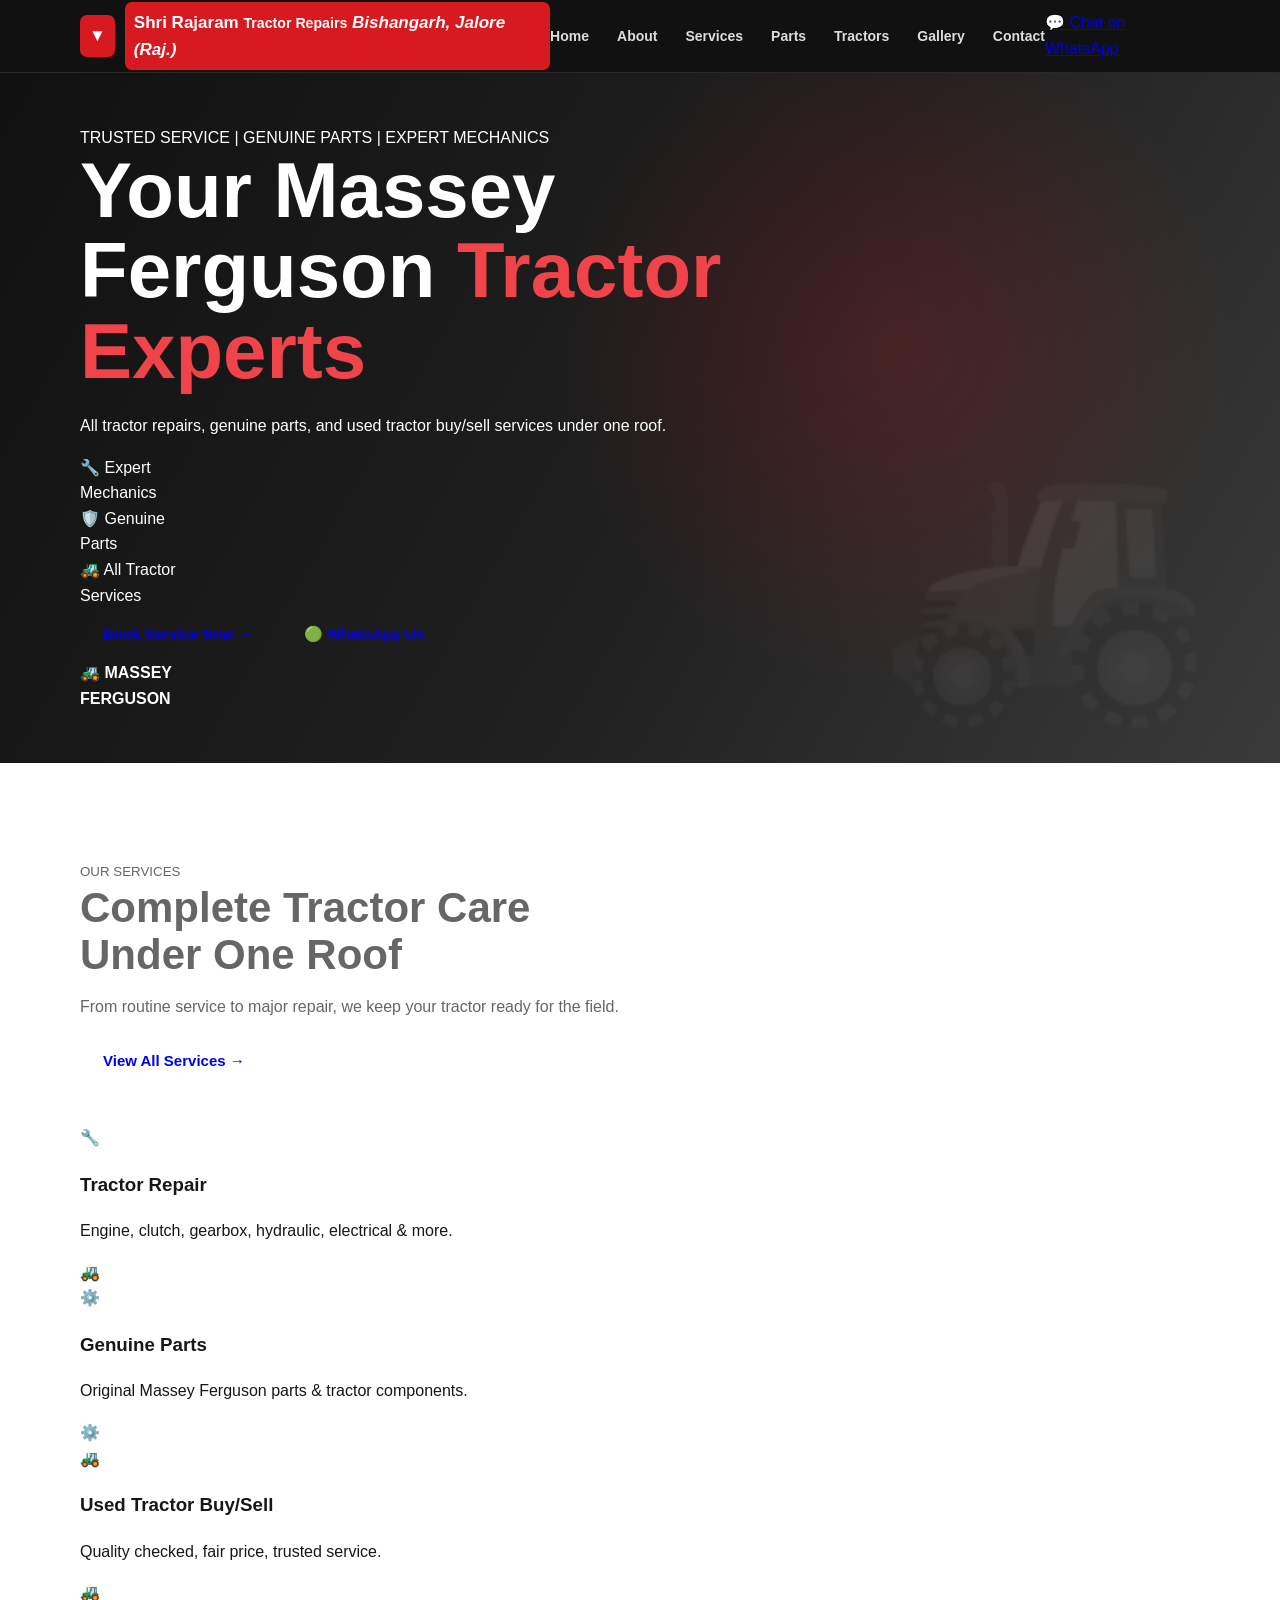
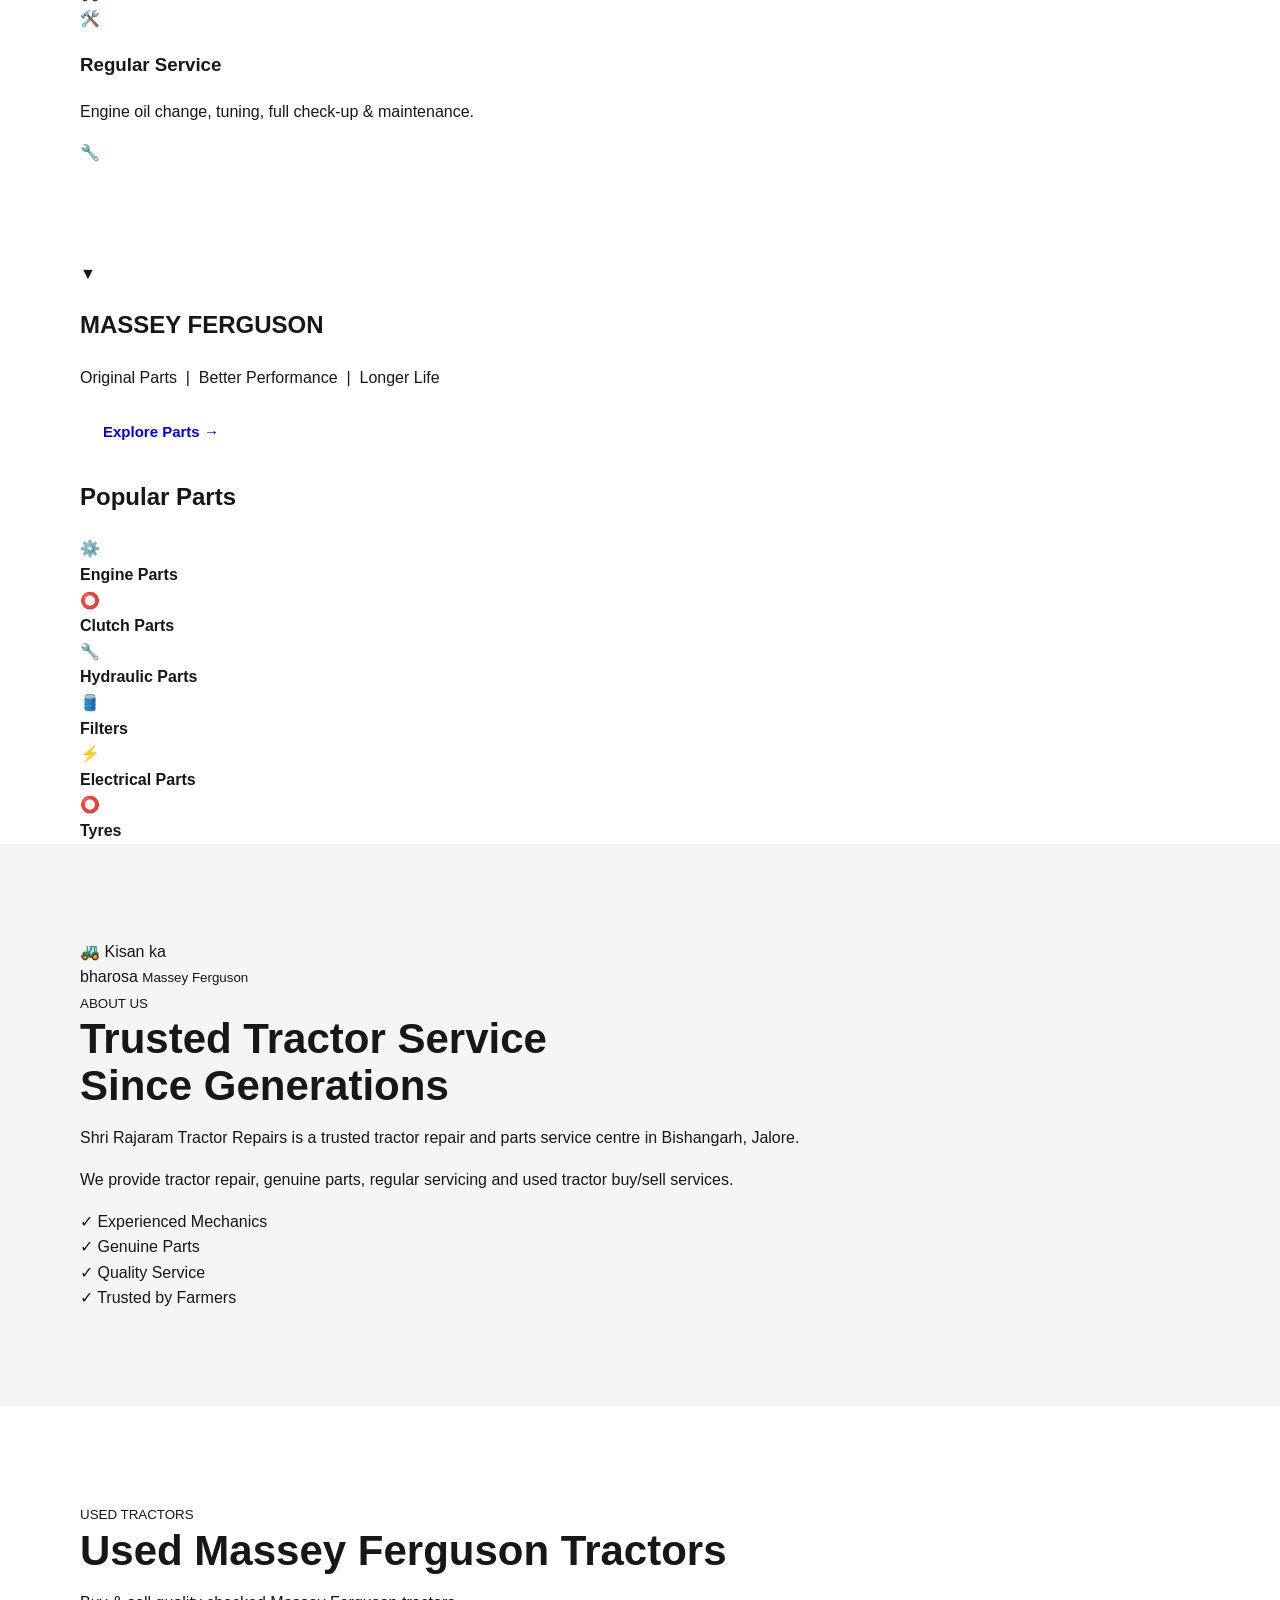
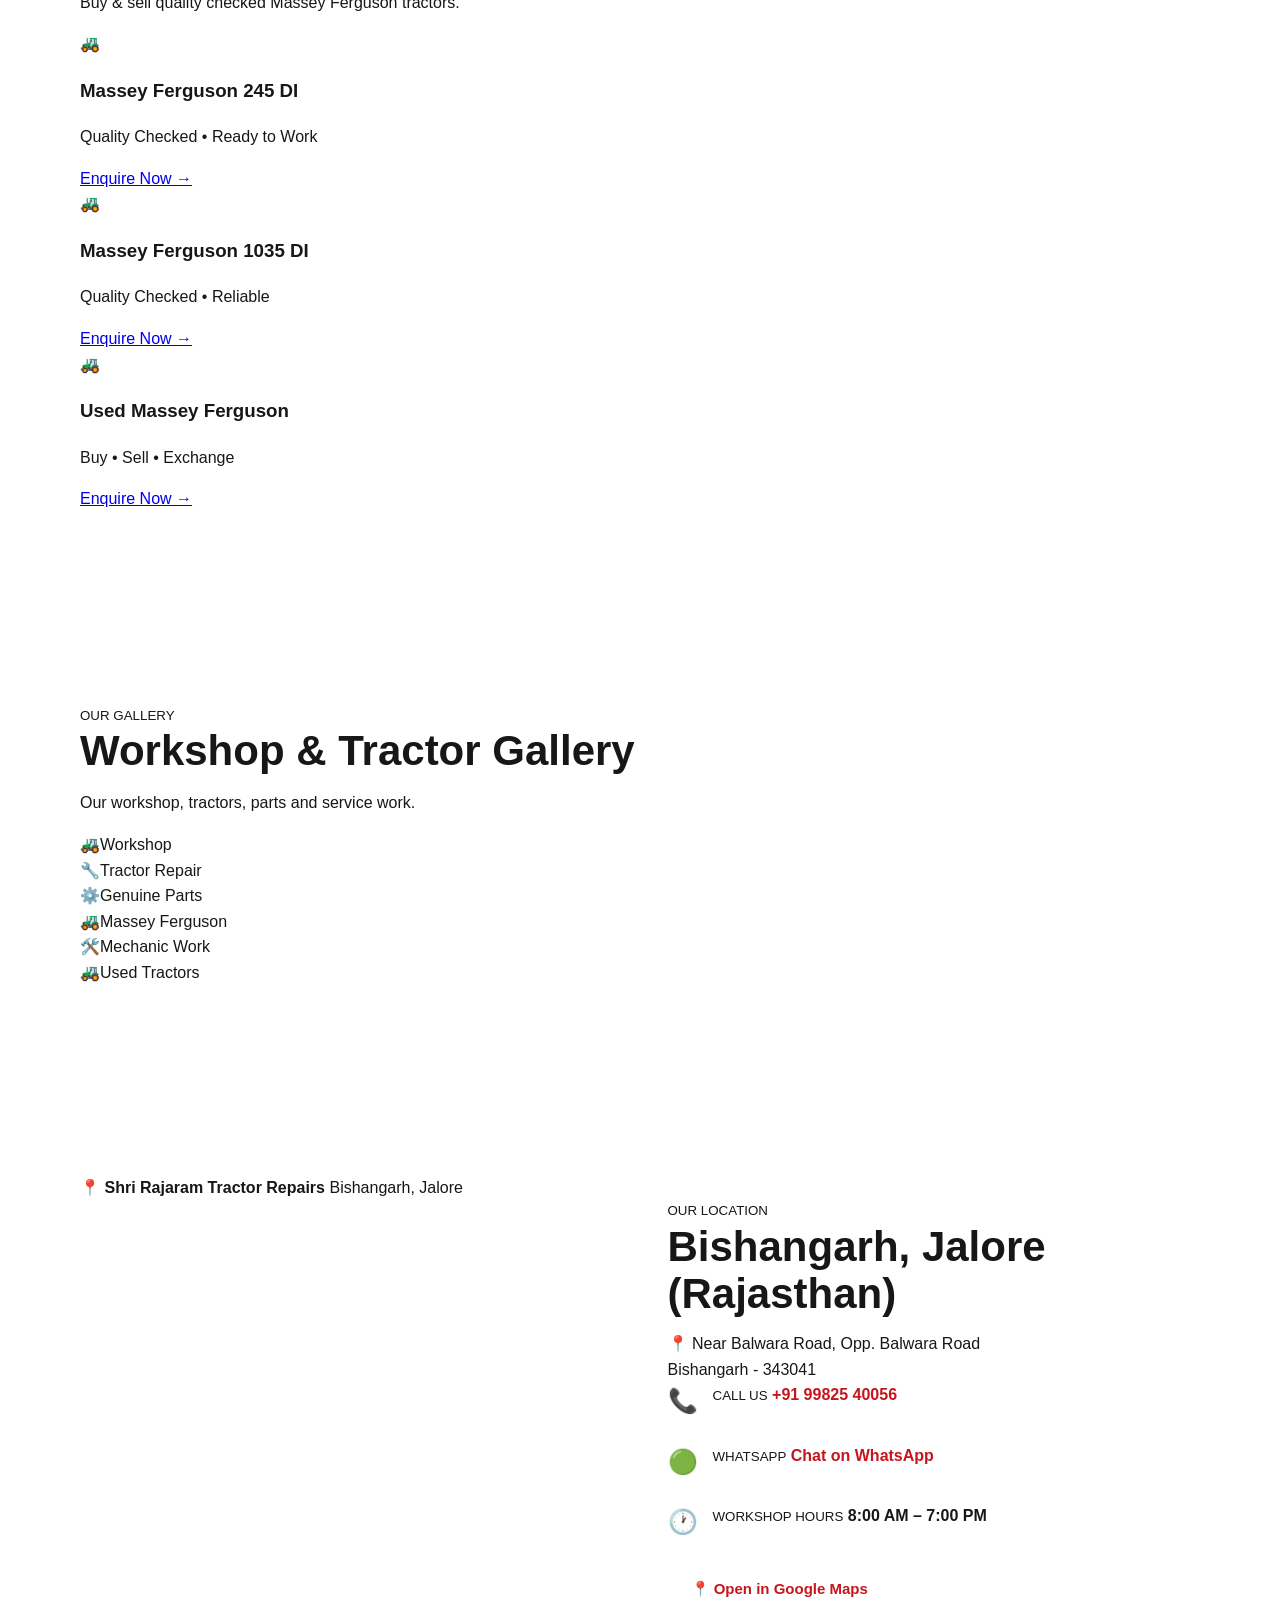
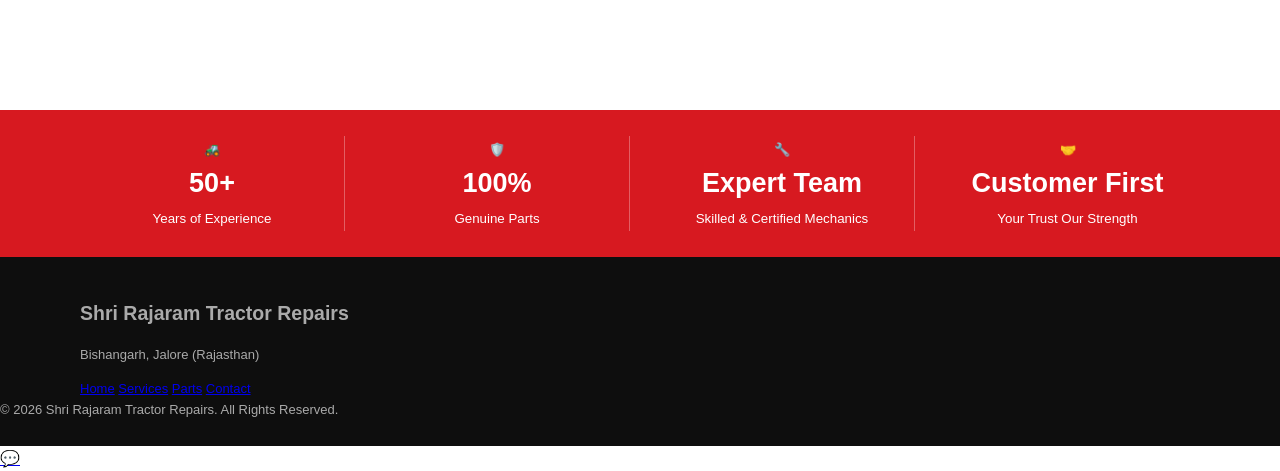
==== index.html @ 32cc846b "Enhance meta description and header structure Updated the website's meta description and improved he" ====
<!DOCTYPE html>
<html lang="en">
<head>
  <meta charset="UTF-8">
  <meta name="viewport" content="width=device-width, initial-scale=1.0">

  <meta name="description" content="Shri Rajaram Tractor Repairs - Bishangarh, Jalore. Massey Ferguson tractor repair, genuine parts and used tractor services.">

  <title>Shri Rajaram Tractor Repairs | Bishangarh, Jalore</title>

  <link rel="stylesheet" href="style.css">
</head>

<body>

  <!-- HEADER -->
  <header class="header">
    <div class="container nav">

      <a href="#home" class="logo">
        <span class="logo-mark">▼</span>
        <span>
          <strong>Shri Rajaram</strong>
          <small>Tractor Repairs</small>
          <em>Bishangarh, Jalore (Raj.)</em>
        </span>
      </a>

      <button class="menu" aria-label="Open menu">☰</button>

      <nav id="navLinks">
        <a href="#home" class="active">Home</a>
        <a href="#about">About</a>
        <a href="#services">Services</a>
        <a href="#parts">Parts</a>
        <a href="#tractors">Tractors</a>
        <a href="#gallery">Gallery</a>
        <a href="#contact">Contact</a>
      </nav>

      <a class="whatsapp-top"
         href="https://wa.me/919982540056"
         target="_blank">
        💬 Chat on WhatsApp
      </a>

    </div>
  </header>


  <!-- HERO -->
  <section id="home" class="hero">

    <div class="hero-overlay"></div>

    <div class="container hero-content">

      <div class="hero-text">

        <div class="hero-label">
          TRUSTED SERVICE <span>|</span>
          GENUINE PARTS <span>|</span>
          EXPERT MECHANICS
        </div>

        <h1>
          Your Massey Ferguson
          <span>Tractor Experts</span>
        </h1>

        <p>
          All tractor repairs, genuine parts, and used tractor
          buy/sell services under one roof.
        </p>

        <div class="hero-features">
          <div>🔧 <span>Expert<br>Mechanics</span></div>
          <div>🛡️ <span>Genuine<br>Parts</span></div>
          <div>🚜 <span>All Tractor<br>Services</span></div>
        </div>

        <div class="hero-buttons">
          <a href="#contact" class="btn red">
            Book Service Now →
          </a>

          <a href="https://wa.me/919982540056"
             target="_blank"
             class="btn whatsapp">
            🟢 WhatsApp Us
          </a>
        </div>

      </div>

      <div class="hero-tractor">
        <div class="tractor-placeholder">
          🚜
          <strong>MASSEY<br>FERGUSON</strong>
        </div>
      </div>

    </div>
  </section>


  <!-- SERVICES -->
  <section id="services" class="services section">

    <div class="container services-grid">

      <div class="section-intro">

        <div class="red-line"></div>

        <small>OUR SERVICES</small>

        <h2>
          Complete Tractor Care
          <br>
          Under One Roof
        </h2>

        <p>
          From routine service to major repair, we keep your
          tractor ready for the field.
        </p>

        <a href="#contact" class="btn red">
          View All Services →
        </a>

      </div>


      <div class="service-cards">

        <div class="service-card">
          <div class="card-icon">🔧</div>
          <h3>Tractor Repair</h3>
          <p>Engine, clutch, gearbox, hydraulic, electrical & more.</p>
          <div class="card-image">🚜</div>
        </div>

        <div class="service-card">
          <div class="card-icon">⚙️</div>
          <h3>Genuine Parts</h3>
          <p>Original Massey Ferguson parts & tractor components.</p>
          <div class="card-image">⚙️</div>
        </div>

        <div class="service-card">
          <div class="card-icon">🚜</div>
          <h3>Used Tractor Buy/Sell</h3>
          <p>Quality checked, fair price, trusted service.</p>
          <div class="card-image">🚜</div>
        </div>

        <div class="service-card">
          <div class="card-icon">🛠️</div>
          <h3>Regular Service</h3>
          <p>Engine oil change, tuning, full check-up & maintenance.</p>
          <div class="card-image">🔧</div>
        </div>

      </div>

    </div>
  </section>


  <!-- PARTS -->
  <section id="parts" class="parts-section">

    <div class="container parts-grid">

      <div class="parts-brand">

        <div class="mf-logo">▼</div>

        <h2>MASSEY FERGUSON</h2>

        <p>
          Original Parts &nbsp;|&nbsp;
          Better Performance &nbsp;|&nbsp;
          Longer Life
        </p>

        <a href="#contact" class="btn red">
          Explore Parts →
        </a>

      </div>


      <div class="parts-list">

        <h2>Popular Parts</h2>

        <div class="red-line"></div>

        <div class="parts-cards">

          <div class="part">
            <div class="part-icon">⚙️</div>
            <strong>Engine Parts</strong>
          </div>

          <div class="part">
            <div class="part-icon">⭕</div>
            <strong>Clutch Parts</strong>
          </div>

          <div class="part">
            <div class="part-icon">🔧</div>
            <strong>Hydraulic Parts</strong>
          </div>

          <div class="part">
            <div class="part-icon">🛢️</div>
            <strong>Filters</strong>
          </div>

          <div class="part">
            <div class="part-icon">⚡</div>
            <strong>Electrical Parts</strong>
          </div>

          <div class="part">
            <div class="part-icon">⭕</div>
            <strong>Tyres</strong>
          </div>

        </div>

      </div>

    </div>
  </section>


  <!-- ABOUT -->
  <section id="about" class="about section">

    <div class="container about-grid">

      <div class="about-image">
        <div class="field-graphic">
          🚜
          <span>Kisan ka<br>bharosa</span>
          <small>Massey Ferguson</small>
        </div>
      </div>

      <div class="about-content">

        <div class="red-line"></div>

        <small>ABOUT US</small>

        <h2>
          Trusted Tractor Service
          <br>
          Since Generations
        </h2>

        <p>
          Shri Rajaram Tractor Repairs is a trusted tractor repair
          and parts service centre in Bishangarh, Jalore.
        </p>

        <p>
          We provide tractor repair, genuine parts, regular servicing
          and used tractor buy/sell services.
        </p>

        <div class="about-points">
          <div>✓ Experienced Mechanics</div>
          <div>✓ Genuine Parts</div>
          <div>✓ Quality Service</div>
          <div>✓ Trusted by Farmers</div>
        </div>

      </div>

    </div>
  </section>


  <!-- USED TRACTORS -->
  <section id="tractors" class="tractor-section section">

    <div class="container">

      <div class="section-heading">
        <div class="red-line"></div>
        <small>USED TRACTORS</small>

        <h2>Used Massey Ferguson Tractors</h2>

        <p>
          Buy & sell quality checked Massey Ferguson tractors.
        </p>
      </div>

      <div class="tractor-cards">

        <div class="tractor-card">
          <div class="tractor-img">🚜</div>
          <h3>Massey Ferguson 245 DI</h3>
          <p>Quality Checked • Ready to Work</p>
          <a href="#contact">Enquire Now →</a>
        </div>

        <div class="tractor-card">
          <div class="tractor-img">🚜</div>
          <h3>Massey Ferguson 1035 DI</h3>
          <p>Quality Checked • Reliable</p>
          <a href="#contact">Enquire Now →</a>
        </div>

        <div class="tractor-card">
          <div class="tractor-img">🚜</div>
          <h3>Used Massey Ferguson</h3>
          <p>Buy • Sell • Exchange</p>
          <a href="#contact">Enquire Now →</a>
        </div>

      </div>

    </div>
  </section>


  <!-- GALLERY -->
  <section id="gallery" class="gallery section">

    <div class="container">

      <div class="section-heading">
        <div class="red-line"></div>
        <small>OUR GALLERY</small>

        <h2>Workshop & Tractor Gallery</h2>

        <p>
          Our workshop, tractors, parts and service work.
        </p>
      </div>

      <div class="gallery-grid">

        <div class="gallery-item">🚜<span>Workshop</span></div>
        <div class="gallery-item">🔧<span>Tractor Repair</span></div>
        <div class="gallery-item">⚙️<span>Genuine Parts</span></div>
        <div class="gallery-item">🚜<span>Massey Ferguson</span></div>
        <div class="gallery-item">🛠️<span>Mechanic Work</span></div>
        <div class="gallery-item">🚜<span>Used Tractors</span></div>

      </div>

    </div>
  </section>


  <!-- CONTACT / LOCATION -->
  <section id="contact" class="contact section">

    <div class="container contact-grid">

      <div class="location-map">
        <div class="map-placeholder">
          📍
          <strong>Shri Rajaram Tractor Repairs</strong>
          <span>Bishangarh, Jalore</span>
        </div>
      </div>


      <div class="contact-info">

        <div class="red-line"></div>

        <small>OUR LOCATION</small>

        <h2>Bishangarh, Jalore (Rajasthan)</h2>

        <p>
          📍 Near Balwara Road, Opp. Balwara Road<br>
          Bishangarh - 343041
        </p>

        <div class="contact-box">
          <span>📞</span>
          <div>
            <small>CALL US</small>
            <a href="tel:+919982540056">
              +91 99825 40056
            </a>
          </div>
        </div>

        <div class="contact-box">
          <span>🟢</span>
          <div>
            <small>WHATSAPP</small>
            <a href="https://wa.me/919982540056"
               target="_blank">
              Chat on WhatsApp
            </a>
          </div>
        </div>

        <div class="contact-box">
          <span>🕐</span>
          <div>
            <small>WORKSHOP HOURS</small>
            <strong>8:00 AM – 7:00 PM</strong>
          </div>
        </div>

        <a
          href="https://www.google.com/maps/search/?api=1&query=Shri+Rajaram+Tractor+Repairs+Bishangarh+Jalore"
          target="_blank"
          class="btn red">
          📍 Open in Google Maps
        </a>

      </div>

    </div>
  </section>


  <!-- STATS -->
  <section class="stats">

    <div class="container stats-grid">

      <div class="stat">
        <span>🚜</span>
        <div>
          <strong>50+</strong>
          <small>Years of Experience</small>
        </div>
      </div>

      <div class="stat">
        <span>🛡️</span>
        <div>
          <strong>100%</strong>
          <small>Genuine Parts</small>
        </div>
      </div>

      <div class="stat">
        <span>🔧</span>
        <div>
          <strong>Expert Team</strong>
          <small>Skilled & Certified Mechanics</small>
        </div>
      </div>

      <div class="stat">
        <span>🤝</span>
        <div>
          <strong>Customer First</strong>
          <small>Your Trust Our Strength</small>
        </div>
      </div>

    </div>

  </section>


  <!-- FOOTER -->
  <footer class="footer">

    <div class="container footer-content">

      <div>
        <h2>Shri Rajaram Tractor Repairs</h2>
        <p>
          Bishangarh, Jalore (Rajasthan)
        </p>
      </div>

      <div>
        <a href="#home">Home</a>
        <a href="#services">Services</a>
        <a href="#parts">Parts</a>
        <a href="#contact">Contact</a>
      </div>

    </div>

    <div class="copyright">
      © 2026 Shri Rajaram Tractor Repairs. All Rights Reserved.
    </div>

  </footer>


  <!-- FLOATING WHATSAPP -->
  <a
    href="https://wa.me/919982540056"
    target="_blank"
    class="floating-whatsapp">
    💬
  </a>


  <script src="script.js"></script>

</body>
</html>
---- style.css ----
*{box-sizing:border-box}html{scroll-behavior:smooth}body{margin:0;font-family:Inter,Arial,sans-serif;color:#171717;background:#fff;line-height:1.6}.container{width:min(1120px,92%);margin:auto}.header{position:sticky;top:0;z-index:20;background:#111;color:#fff;border-bottom:1px solid #292929}.nav{height:72px;display:flex;align-items:center;justify-content:space-between}.logo{color:#fff;text-decoration:none;font-weight:800;font-size:17px;display:flex;gap:10px;align-items:center}.logo span{background:#d71920;padding:7px 9px;border-radius:7px}nav{display:flex;gap:28px}nav a{color:#ddd;text-decoration:none;font-weight:600;font-size:14px}nav a:hover{color:#fff}.menu{display:none;background:none;border:0;color:#fff;font-size:28px}.hero{min-height:690px;display:flex;align-items:center;position:relative;background:linear-gradient(120deg,#111 0%,#202020 55%,#3a3a3a 100%);overflow:hidden}.hero:after{content:"🚜";position:absolute;right:5%;bottom:-30px;font-size:270px;opacity:.09;filter:grayscale(1)}.hero-overlay{position:absolute;inset:0;background:radial-gradient(circle at 70% 40%,rgba(215,25,32,.2),transparent 35%)}.hero-content{position:relative;z-index:2;color:#fff}.eyebrow{letter-spacing:2px;font-size:12px;font-weight:800;margin:0 0 12px;color:#ddd}.eyebrow.dark{color:#d71920}.hero h1{font-size:clamp(42px,7vw,78px);line-height:1.03;margin:0 0 22px;max-width:850px}.hero h1 span{color:#f0444a}.lead{font-size:19px;color:#d4d4d4;max-width:650px}.actions{display:flex;gap:12px;margin-top:30px}.btn{display:inline-block;padding:13px 22px;border-radius:8px;text-decoration:none;font-weight:800;border:1px solid transparent;cursor:pointer;font-size:15px}.btn.primary{background:#d71920;color:#fff}.btn.primary:hover{background:#b9141a}.btn.outline{border-color:#777;color:#fff}.stats{background:#d71920;color:#fff}.stats-grid{display:grid;grid-template-columns:repeat(4,1fr);padding:26px 0;gap:20px}.stats-grid div{text-align:center;border-right:1px solid rgba(255,255,255,.3)}.stats-grid div:last-child{border:0}.stats-grid strong{display:block;font-size:27px}.stats-grid span{font-size:13px}.section{padding:95px 0}.section h2,.about h2,.dark-section h2{font-size:42px;line-height:1.12;margin:0 0 14px}.section-intro{max-width:650px;color:#666;margin-bottom:38px}.cards{display:grid;grid-template-columns:repeat(3,1fr);gap:20px}.card{padding:30px;border:1px solid #e8e8e8;border-radius:14px;background:#fff;box-shadow:0 10px 30px rgba(0,0,0,.04)}.icon{font-size:35px}.card h3,.used-card h3{font-size:22px;margin:12px 0 7px}.card p,.used-card p{color:#666;margin:0}.dark-section{padding:95px 0;background:#151515;color:#fff}.split{display:grid;grid-template-columns:1.2fr .8fr;gap:70px;align-items:center}.dark-section p{color:#c7c7c7;max-width:650px}.model-box{background:#222;border:1px solid #3b3b3b;border-radius:16px;padding:32px}.model-box span{font-size:11px;letter-spacing:2px;color:#aaa}.model-box h3{font-size:27px;margin:14px 0 0}.model-box hr{border:0;border-top:1px solid #444;margin:25px 0}.used-grid{display:grid;grid-template-columns:repeat(2,1fr);gap:22px}.used-card{border:1px solid #e7e7e7;border-radius:14px;padding:30px}.used-card span{font-weight:900;color:#d71920}.used-card a{display:inline-block;margin-top:20px;color:#c5161d;font-weight:800;text-decoration:none}.about{padding:95px 0;background:#f5f5f5}.quote{background:#fff;border-left:5px solid #d71920;padding:32px;border-radius:12px;box-shadow:0 12px 35px rgba(0,0,0,.05)}.quote strong{font-size:26px}.contact{background:#fff}.contact-grid{display:grid;grid-template-columns:1fr 1fr;gap:55px}.contact-info>div{display:flex;gap:15px;margin:0 0 22px}.contact-info span{font-size:24px}.contact-info p{margin:0}.contact-info a{color:#c5161d;text-decoration:none;font-weight:700}form{display:grid;gap:13px}input,select,textarea{width:100%;padding:14px;border:1px solid #ddd;border-radius:8px;font:inherit;background:#fff}textarea{resize:vertical}footer{background:#0e0e0e;color:#aaa;padding:25px 0;font-size:13px}.floating{position:fixed;right:20px;bottom:20px;width:55px;height:55px;border-radius:50%;background:#19a857;color:#fff;display:grid;place-items:center;text-decoration:none;font-size:25px;z-index:30;box-shadow:0 8px 25px rgba(0,0,0,.25)}@media(max-width:800px){nav{display:none;position:absolute;top:72px;left:0;right:0;background:#111;padding:15px 5%;flex-direction:column;gap:14px}.menu{display:block}.hero{min-height:610px}.stats-grid{grid-template-columns:repeat(2,1fr)}.stats-grid div:nth-child(2){border-right:0}.cards,.used-grid,.contact-grid,.split{grid-template-columns:1fr}.section,.dark-section,.about{padding:70px 0}.section h2,.about h2,.dark-section h2{font-size:34px}.hero h1{font-size:48px}.split{gap:35px}}
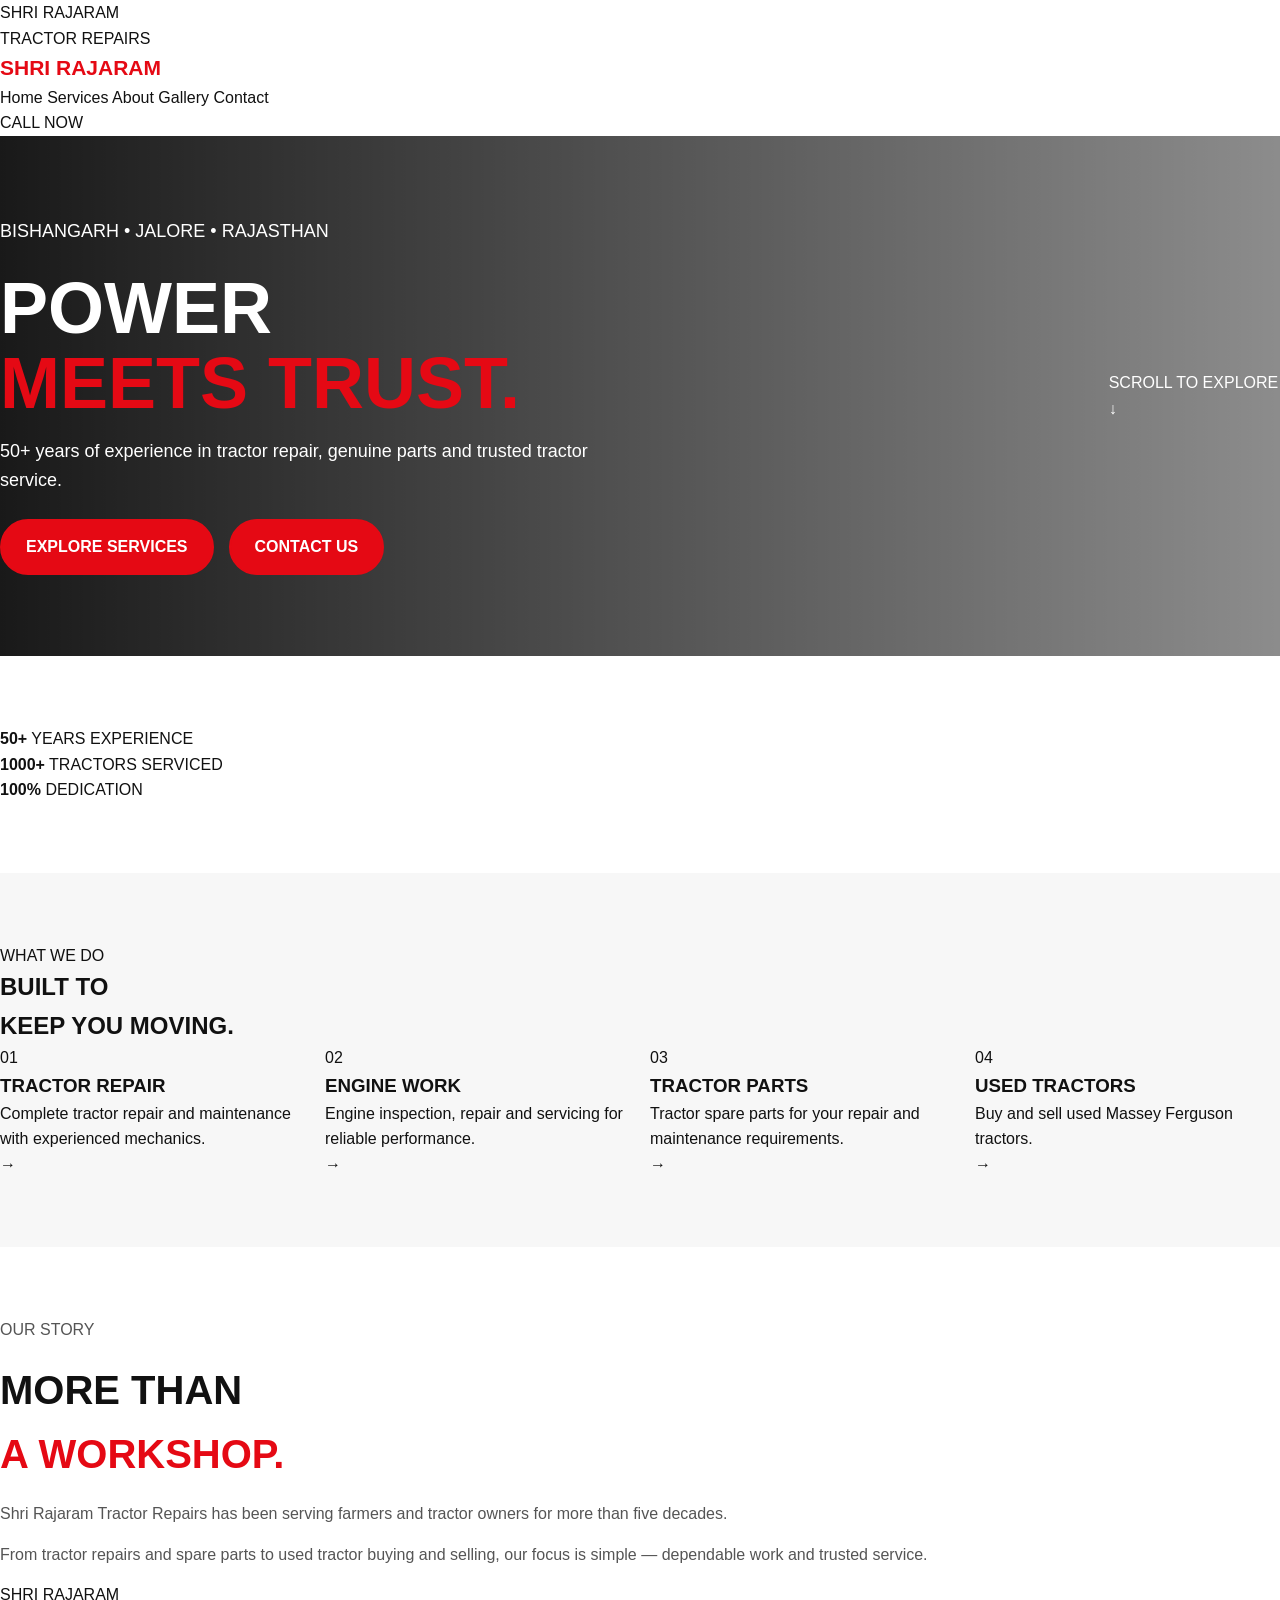
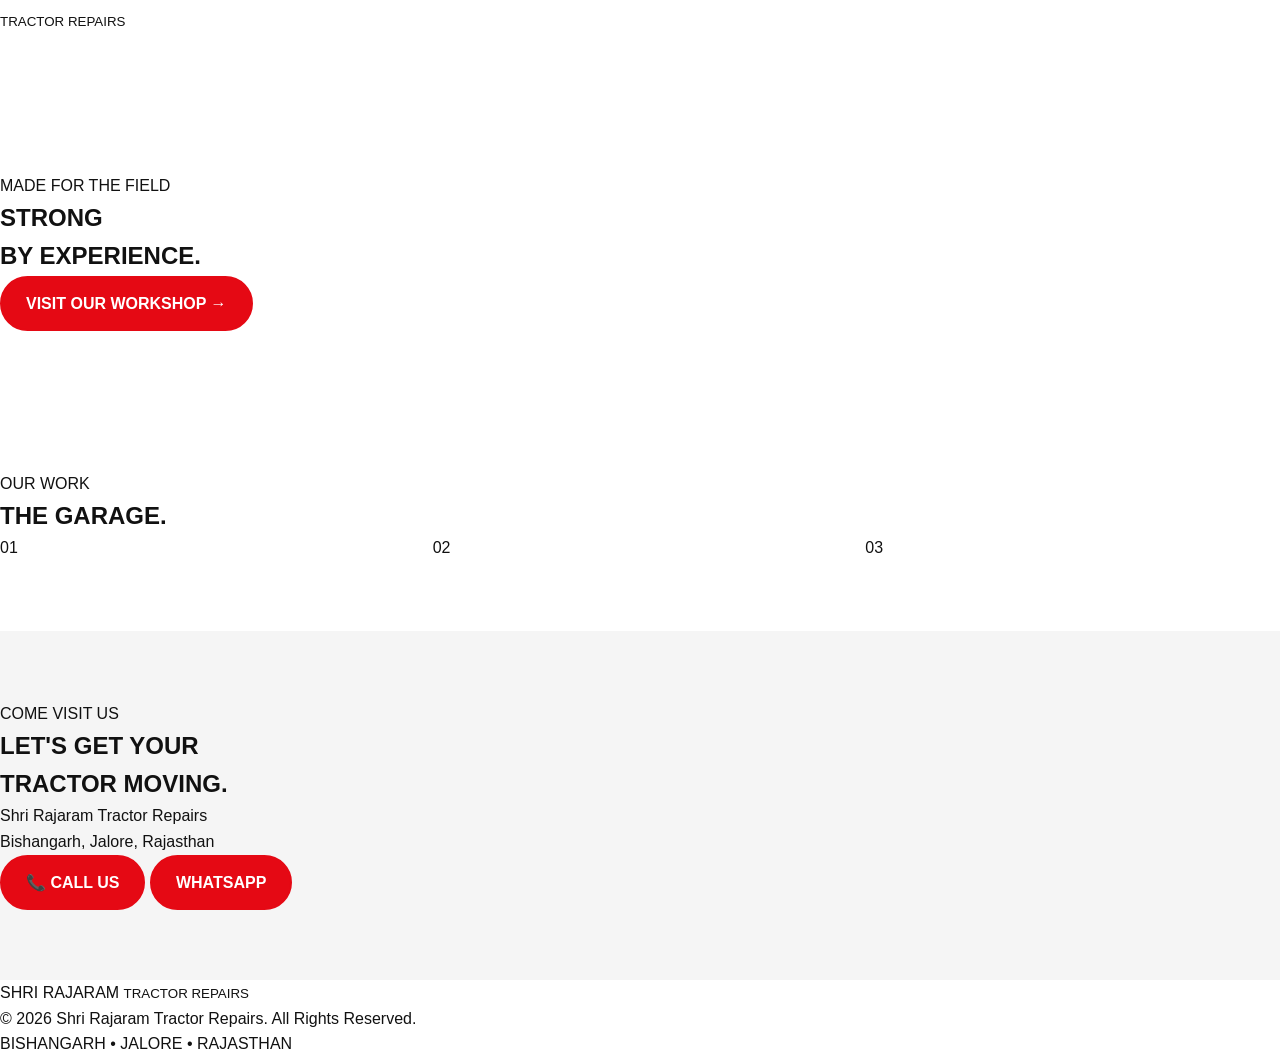
==== commit 5d4cda6e: "Refactor index.html structure and content" ====
--- a/index.html
+++ b/index.html
@@ -1,517 +1,292 @@
 <!DOCTYPE html>
 <html lang="en">
 <head>
-  <meta charset="UTF-8">
-  <meta name="viewport" content="width=device-width, initial-scale=1.0">
-
-  <meta name="description" content="Shri Rajaram Tractor Repairs - Bishangarh, Jalore. Massey Ferguson tractor repair, genuine parts and used tractor services.">
-
-  <title>Shri Rajaram Tractor Repairs | Bishangarh, Jalore</title>
-
-  <link rel="stylesheet" href="style.css">
+    <meta charset="UTF-8">
+    <meta name="viewport" content="width=device-width, initial-scale=1.0">
+
+    <title>Shri Rajaram Tractor Repairs | Bishangarh, Jalore</title>
+
+    <link rel="stylesheet" href="style.css">
 </head>
 
 <body>
 
-  <!-- HEADER -->
-  <header class="header">
-    <div class="container nav">
-
-      <a href="#home" class="logo">
-        <span class="logo-mark">▼</span>
-        <span>
-          <strong>Shri Rajaram</strong>
-          <small>Tractor Repairs</small>
-          <em>Bishangarh, Jalore (Raj.)</em>
-        </span>
-      </a>
-
-      <button class="menu" aria-label="Open menu">☰</button>
-
-      <nav id="navLinks">
-        <a href="#home" class="active">Home</a>
-        <a href="#about">About</a>
-        <a href="#services">Services</a>
-        <a href="#parts">Parts</a>
-        <a href="#tractors">Tractors</a>
-        <a href="#gallery">Gallery</a>
-        <a href="#contact">Contact</a>
-      </nav>
-
-      <a class="whatsapp-top"
-         href="https://wa.me/919982540056"
-         target="_blank">
-        💬 Chat on WhatsApp
-      </a>
-
+    <!-- LOADER -->
+    <div class="loader">
+        <div class="loader-logo">SHRI RAJARAM</div>
+        <div class="loader-line"></div>
+        <p>TRACTOR REPAIRS</p>
     </div>
-  </header>
-
-
-  <!-- HERO -->
-  <section id="home" class="hero">
-
-    <div class="hero-overlay"></div>
-
-    <div class="container hero-content">
-
-      <div class="hero-text">
-
-        <div class="hero-label">
-          TRUSTED SERVICE <span>|</span>
-          GENUINE PARTS <span>|</span>
-          EXPERT MECHANICS
-        </div>
-
-        <h1>
-          Your Massey Ferguson
-          <span>Tractor Experts</span>
-        </h1>
+
+
+    <!-- NAVBAR -->
+    <header class="navbar">
+        <div class="logo">
+            <span>SHRI RAJARAM</span>
+            <small>TRACTOR REPAIRS</small>
+        </div>
+
+        <nav>
+            <a href="#home">Home</a>
+            <a href="#services">Services</a>
+            <a href="#about">About</a>
+            <a href="#gallery">Gallery</a>
+            <a href="#contact">Contact</a>
+        </nav>
+
+        <a href="tel:+919982540056" class="nav-btn">CALL NOW</a>
+    </header>
+
+
+    <!-- HERO -->
+    <section id="home" class="hero">
+
+        <div class="hero-overlay"></div>
+
+        <div class="hero-content">
+
+            <p class="small-title">BISHANGARH • JALORE • RAJASTHAN</p>
+
+            <h1>
+                POWER<br>
+                <span>MEETS TRUST.</span>
+            </h1>
+
+            <p class="hero-text">
+                50+ years of experience in tractor repair,
+                genuine parts and trusted tractor service.
+            </p>
+
+            <div class="hero-buttons">
+                <a href="#services" class="btn primary">EXPLORE SERVICES</a>
+                <a href="#contact" class="btn outline">CONTACT US</a>
+            </div>
+
+        </div>
+
+        <div class="scroll-text">
+            SCROLL TO EXPLORE ↓
+        </div>
+
+    </section>
+
+
+    <!-- EXPERIENCE -->
+    <section class="experience">
+
+        <div>
+            <strong>50+</strong>
+            <span>YEARS EXPERIENCE</span>
+        </div>
+
+        <div>
+            <strong>1000+</strong>
+            <span>TRACTORS SERVICED</span>
+        </div>
+
+        <div>
+            <strong>100%</strong>
+            <span>DEDICATION</span>
+        </div>
+
+    </section>
+
+
+    <!-- SERVICES -->
+    <section id="services" class="services section">
+
+        <div class="section-heading">
+            <p>WHAT WE DO</p>
+            <h2>BUILT TO<br><span>KEEP YOU MOVING.</span></h2>
+        </div>
+
+        <div class="service-grid">
+
+            <div class="service-card">
+                <div class="number">01</div>
+                <h3>TRACTOR REPAIR</h3>
+                <p>
+                    Complete tractor repair and maintenance
+                    with experienced mechanics.
+                </p>
+                <span>→</span>
+            </div>
+
+            <div class="service-card">
+                <div class="number">02</div>
+                <h3>ENGINE WORK</h3>
+                <p>
+                    Engine inspection, repair and servicing
+                    for reliable performance.
+                </p>
+                <span>→</span>
+            </div>
+
+            <div class="service-card">
+                <div class="number">03</div>
+                <h3>TRACTOR PARTS</h3>
+                <p>
+                    Tractor spare parts for your repair
+                    and maintenance requirements.
+                </p>
+                <span>→</span>
+            </div>
+
+            <div class="service-card">
+                <div class="number">04</div>
+                <h3>USED TRACTORS</h3>
+                <p>
+                    Buy and sell used Massey Ferguson
+                    tractors.
+                </p>
+                <span>→</span>
+            </div>
+
+        </div>
+
+    </section>
+
+
+    <!-- ABOUT -->
+    <section id="about" class="about section">
+
+        <div class="about-image"></div>
+
+        <div class="about-content">
+
+            <p class="section-label">OUR STORY</p>
+
+            <h2>
+                MORE THAN<br>
+                <span>A WORKSHOP.</span>
+            </h2>
+
+            <p>
+                Shri Rajaram Tractor Repairs has been serving
+                farmers and tractor owners for more than
+                five decades.
+            </p>
+
+            <p>
+                From tractor repairs and spare parts to
+                used tractor buying and selling, our focus
+                is simple — dependable work and trusted service.
+            </p>
+
+            <div class="about-sign">
+                SHRI RAJARAM<br>
+                <small>TRACTOR REPAIRS</small>
+            </div>
+
+        </div>
+
+    </section>
+
+
+    <!-- FEATURE -->
+    <section class="feature">
+
+        <div class="feature-content">
+
+            <p>MADE FOR THE FIELD</p>
+
+            <h2>
+                STRONG<br>
+                <span>BY EXPERIENCE.</span>
+            </h2>
+
+            <a href="#contact" class="btn primary">
+                VISIT OUR WORKSHOP →
+            </a>
+
+        </div>
+
+    </section>
+
+
+    <!-- GALLERY -->
+    <section id="gallery" class="gallery section">
+
+        <div class="section-heading">
+            <p>OUR WORK</p>
+            <h2>THE <span>GARAGE.</span></h2>
+        </div>
+
+        <div class="gallery-grid">
+
+            <div class="gallery-box">
+                <span>01</span>
+            </div>
+
+            <div class="gallery-box">
+                <span>02</span>
+            </div>
+
+            <div class="gallery-box">
+                <span>03</span>
+            </div>
+
+        </div>
+
+    </section>
+
+
+    <!-- CONTACT -->
+    <section id="contact" class="contact section">
+
+        <div class="contact-content">
+
+            <p class="section-label">COME VISIT US</p>
+
+            <h2>
+                LET'S GET YOUR<br>
+                <span>TRACTOR MOVING.</span>
+            </h2>
+
+            <p>
+                Shri Rajaram Tractor Repairs<br>
+                Bishangarh, Jalore, Rajasthan
+            </p>
+
+            <div class="contact-buttons">
+
+                <a href="tel:+919982540056" class="btn primary">
+                    📞 CALL US
+                </a>
+
+                <a href="https://wa.me/919982540056"
+                   class="btn outline">
+                    WHATSAPP
+                </a>
+
+            </div>
+
+        </div>
+
+    </section>
+
+
+    <!-- FOOTER -->
+    <footer>
+
+        <div class="footer-logo">
+            SHRI RAJARAM
+            <small>TRACTOR REPAIRS</small>
+        </div>
 
         <p>
-          All tractor repairs, genuine parts, and used tractor
-          buy/sell services under one roof.
+            © 2026 Shri Rajaram Tractor Repairs.
+            All Rights Reserved.
         </p>
 
-        <div class="hero-features">
-          <div>🔧 <span>Expert<br>Mechanics</span></div>
-          <div>🛡️ <span>Genuine<br>Parts</span></div>
-          <div>🚜 <span>All Tractor<br>Services</span></div>
-        </div>
-
-        <div class="hero-buttons">
-          <a href="#contact" class="btn red">
-            Book Service Now →
-          </a>
-
-          <a href="https://wa.me/919982540056"
-             target="_blank"
-             class="btn whatsapp">
-            🟢 WhatsApp Us
-          </a>
-        </div>
-
-      </div>
-
-      <div class="hero-tractor">
-        <div class="tractor-placeholder">
-          🚜
-          <strong>MASSEY<br>FERGUSON</strong>
-        </div>
-      </div>
-
-    </div>
-  </section>
-
-
-  <!-- SERVICES -->
-  <section id="services" class="services section">
-
-    <div class="container services-grid">
-
-      <div class="section-intro">
-
-        <div class="red-line"></div>
-
-        <small>OUR SERVICES</small>
-
-        <h2>
-          Complete Tractor Care
-          <br>
-          Under One Roof
-        </h2>
-
         <p>
-          From routine service to major repair, we keep your
-          tractor ready for the field.
+            BISHANGARH • JALORE • RAJASTHAN
         </p>
 
-        <a href="#contact" class="btn red">
-          View All Services →
-        </a>
-
-      </div>
-
-
-      <div class="service-cards">
-
-        <div class="service-card">
-          <div class="card-icon">🔧</div>
-          <h3>Tractor Repair</h3>
-          <p>Engine, clutch, gearbox, hydraulic, electrical & more.</p>
-          <div class="card-image">🚜</div>
-        </div>
-
-        <div class="service-card">
-          <div class="card-icon">⚙️</div>
-          <h3>Genuine Parts</h3>
-          <p>Original Massey Ferguson parts & tractor components.</p>
-          <div class="card-image">⚙️</div>
-        </div>
-
-        <div class="service-card">
-          <div class="card-icon">🚜</div>
-          <h3>Used Tractor Buy/Sell</h3>
-          <p>Quality checked, fair price, trusted service.</p>
-          <div class="card-image">🚜</div>
-        </div>
-
-        <div class="service-card">
-          <div class="card-icon">🛠️</div>
-          <h3>Regular Service</h3>
-          <p>Engine oil change, tuning, full check-up & maintenance.</p>
-          <div class="card-image">🔧</div>
-        </div>
-
-      </div>
-
-    </div>
-  </section>
-
-
-  <!-- PARTS -->
-  <section id="parts" class="parts-section">
-
-    <div class="container parts-grid">
-
-      <div class="parts-brand">
-
-        <div class="mf-logo">▼</div>
-
-        <h2>MASSEY FERGUSON</h2>
-
-        <p>
-          Original Parts &nbsp;|&nbsp;
-          Better Performance &nbsp;|&nbsp;
-          Longer Life
-        </p>
-
-        <a href="#contact" class="btn red">
-          Explore Parts →
-        </a>
-
-      </div>
-
-
-      <div class="parts-list">
-
-        <h2>Popular Parts</h2>
-
-        <div class="red-line"></div>
-
-        <div class="parts-cards">
-
-          <div class="part">
-            <div class="part-icon">⚙️</div>
-            <strong>Engine Parts</strong>
-          </div>
-
-          <div class="part">
-            <div class="part-icon">⭕</div>
-            <strong>Clutch Parts</strong>
-          </div>
-
-          <div class="part">
-            <div class="part-icon">🔧</div>
-            <strong>Hydraulic Parts</strong>
-          </div>
-
-          <div class="part">
-            <div class="part-icon">🛢️</div>
-            <strong>Filters</strong>
-          </div>
-
-          <div class="part">
-            <div class="part-icon">⚡</div>
-            <strong>Electrical Parts</strong>
-          </div>
-
-          <div class="part">
-            <div class="part-icon">⭕</div>
-            <strong>Tyres</strong>
-          </div>
-
-        </div>
-
-      </div>
-
-    </div>
-  </section>
-
-
-  <!-- ABOUT -->
-  <section id="about" class="about section">
-
-    <div class="container about-grid">
-
-      <div class="about-image">
-        <div class="field-graphic">
-          🚜
-          <span>Kisan ka<br>bharosa</span>
-          <small>Massey Ferguson</small>
-        </div>
-      </div>
-
-      <div class="about-content">
-
-        <div class="red-line"></div>
-
-        <small>ABOUT US</small>
-
-        <h2>
-          Trusted Tractor Service
-          <br>
-          Since Generations
-        </h2>
-
-        <p>
-          Shri Rajaram Tractor Repairs is a trusted tractor repair
-          and parts service centre in Bishangarh, Jalore.
-        </p>
-
-        <p>
-          We provide tractor repair, genuine parts, regular servicing
-          and used tractor buy/sell services.
-        </p>
-
-        <div class="about-points">
-          <div>✓ Experienced Mechanics</div>
-          <div>✓ Genuine Parts</div>
-          <div>✓ Quality Service</div>
-          <div>✓ Trusted by Farmers</div>
-        </div>
-
-      </div>
-
-    </div>
-  </section>
-
-
-  <!-- USED TRACTORS -->
-  <section id="tractors" class="tractor-section section">
-
-    <div class="container">
-
-      <div class="section-heading">
-        <div class="red-line"></div>
-        <small>USED TRACTORS</small>
-
-        <h2>Used Massey Ferguson Tractors</h2>
-
-        <p>
-          Buy & sell quality checked Massey Ferguson tractors.
-        </p>
-      </div>
-
-      <div class="tractor-cards">
-
-        <div class="tractor-card">
-          <div class="tractor-img">🚜</div>
-          <h3>Massey Ferguson 245 DI</h3>
-          <p>Quality Checked • Ready to Work</p>
-          <a href="#contact">Enquire Now →</a>
-        </div>
-
-        <div class="tractor-card">
-          <div class="tractor-img">🚜</div>
-          <h3>Massey Ferguson 1035 DI</h3>
-          <p>Quality Checked • Reliable</p>
-          <a href="#contact">Enquire Now →</a>
-        </div>
-
-        <div class="tractor-card">
-          <div class="tractor-img">🚜</div>
-          <h3>Used Massey Ferguson</h3>
-          <p>Buy • Sell • Exchange</p>
-          <a href="#contact">Enquire Now →</a>
-        </div>
-
-      </div>
-
-    </div>
-  </section>
-
-
-  <!-- GALLERY -->
-  <section id="gallery" class="gallery section">
-
-    <div class="container">
-
-      <div class="section-heading">
-        <div class="red-line"></div>
-        <small>OUR GALLERY</small>
-
-        <h2>Workshop & Tractor Gallery</h2>
-
-        <p>
-          Our workshop, tractors, parts and service work.
-        </p>
-      </div>
-
-      <div class="gallery-grid">
-
-        <div class="gallery-item">🚜<span>Workshop</span></div>
-        <div class="gallery-item">🔧<span>Tractor Repair</span></div>
-        <div class="gallery-item">⚙️<span>Genuine Parts</span></div>
-        <div class="gallery-item">🚜<span>Massey Ferguson</span></div>
-        <div class="gallery-item">🛠️<span>Mechanic Work</span></div>
-        <div class="gallery-item">🚜<span>Used Tractors</span></div>
-
-      </div>
-
-    </div>
-  </section>
-
-
-  <!-- CONTACT / LOCATION -->
-  <section id="contact" class="contact section">
-
-    <div class="container contact-grid">
-
-      <div class="location-map">
-        <div class="map-placeholder">
-          📍
-          <strong>Shri Rajaram Tractor Repairs</strong>
-          <span>Bishangarh, Jalore</span>
-        </div>
-      </div>
-
-
-      <div class="contact-info">
-
-        <div class="red-line"></div>
-
-        <small>OUR LOCATION</small>
-
-        <h2>Bishangarh, Jalore (Rajasthan)</h2>
-
-        <p>
-          📍 Near Balwara Road, Opp. Balwara Road<br>
-          Bishangarh - 343041
-        </p>
-
-        <div class="contact-box">
-          <span>📞</span>
-          <div>
-            <small>CALL US</small>
-            <a href="tel:+919982540056">
-              +91 99825 40056
-            </a>
-          </div>
-        </div>
-
-        <div class="contact-box">
-          <span>🟢</span>
-          <div>
-            <small>WHATSAPP</small>
-            <a href="https://wa.me/919982540056"
-               target="_blank">
-              Chat on WhatsApp
-            </a>
-          </div>
-        </div>
-
-        <div class="contact-box">
-          <span>🕐</span>
-          <div>
-            <small>WORKSHOP HOURS</small>
-            <strong>8:00 AM – 7:00 PM</strong>
-          </div>
-        </div>
-
-        <a
-          href="https://www.google.com/maps/search/?api=1&query=Shri+Rajaram+Tractor+Repairs+Bishangarh+Jalore"
-          target="_blank"
-          class="btn red">
-          📍 Open in Google Maps
-        </a>
-
-      </div>
-
-    </div>
-  </section>
-
-
-  <!-- STATS -->
-  <section class="stats">
-
-    <div class="container stats-grid">
-
-      <div class="stat">
-        <span>🚜</span>
-        <div>
-          <strong>50+</strong>
-          <small>Years of Experience</small>
-        </div>
-      </div>
-
-      <div class="stat">
-        <span>🛡️</span>
-        <div>
-          <strong>100%</strong>
-          <small>Genuine Parts</small>
-        </div>
-      </div>
-
-      <div class="stat">
-        <span>🔧</span>
-        <div>
-          <strong>Expert Team</strong>
-          <small>Skilled & Certified Mechanics</small>
-        </div>
-      </div>
-
-      <div class="stat">
-        <span>🤝</span>
-        <div>
-          <strong>Customer First</strong>
-          <small>Your Trust Our Strength</small>
-        </div>
-      </div>
-
-    </div>
-
-  </section>
-
-
-  <!-- FOOTER -->
-  <footer class="footer">
-
-    <div class="container footer-content">
-
-      <div>
-        <h2>Shri Rajaram Tractor Repairs</h2>
-        <p>
-          Bishangarh, Jalore (Rajasthan)
-        </p>
-      </div>
-
-      <div>
-        <a href="#home">Home</a>
-        <a href="#services">Services</a>
-        <a href="#parts">Parts</a>
-        <a href="#contact">Contact</a>
-      </div>
-
-    </div>
-
-    <div class="copyright">
-      © 2026 Shri Rajaram Tractor Repairs. All Rights Reserved.
-    </div>
-
-  </footer>
-
-
-  <!-- FLOATING WHATSAPP -->
-  <a
-    href="https://wa.me/919982540056"
-    target="_blank"
-    class="floating-whatsapp">
-    💬
-  </a>
-
-
-  <script src="script.js"></script>
+    </footer>
+
+
+    <script src="script.js"></script>
 
 </body>
 </html>
--- a/style.css
+++ b/style.css
@@ -1 +1,396 @@
-*{box-sizing:border-box}html{scroll-behavior:smooth}body{margin:0;font-family:Inter,Arial,sans-serif;color:#171717;background:#fff;line-height:1.6}.container{width:min(1120px,92%);margin:auto}.header{position:sticky;top:0;z-index:20;background:#111;color:#fff;border-bottom:1px solid #292929}.nav{height:72px;display:flex;align-items:center;justify-content:space-between}.logo{color:#fff;text-decoration:none;font-weight:800;font-size:17px;display:flex;gap:10px;align-items:center}.logo span{background:#d71920;padding:7px 9px;border-radius:7px}nav{display:flex;gap:28px}nav a{color:#ddd;text-decoration:none;font-weight:600;font-size:14px}nav a:hover{color:#fff}.menu{display:none;background:none;border:0;color:#fff;font-size:28px}.hero{min-height:690px;display:flex;align-items:center;position:relative;background:linear-gradient(120deg,#111 0%,#202020 55%,#3a3a3a 100%);overflow:hidden}.hero:after{content:"🚜";position:absolute;right:5%;bottom:-30px;font-size:270px;opacity:.09;filter:grayscale(1)}.hero-overlay{position:absolute;inset:0;background:radial-gradient(circle at 70% 40%,rgba(215,25,32,.2),transparent 35%)}.hero-content{position:relative;z-index:2;color:#fff}.eyebrow{letter-spacing:2px;font-size:12px;font-weight:800;margin:0 0 12px;color:#ddd}.eyebrow.dark{color:#d71920}.hero h1{font-size:clamp(42px,7vw,78px);line-height:1.03;margin:0 0 22px;max-width:850px}.hero h1 span{color:#f0444a}.lead{font-size:19px;color:#d4d4d4;max-width:650px}.actions{display:flex;gap:12px;margin-top:30px}.btn{display:inline-block;padding:13px 22px;border-radius:8px;text-decoration:none;font-weight:800;border:1px solid transparent;cursor:pointer;font-size:15px}.btn.primary{background:#d71920;color:#fff}.btn.primary:hover{background:#b9141a}.btn.outline{border-color:#777;color:#fff}.stats{background:#d71920;color:#fff}.stats-grid{display:grid;grid-template-columns:repeat(4,1fr);padding:26px 0;gap:20px}.stats-grid div{text-align:center;border-right:1px solid rgba(255,255,255,.3)}.stats-grid div:last-child{border:0}.stats-grid strong{display:block;font-size:27px}.stats-grid span{font-size:13px}.section{padding:95px 0}.section h2,.about h2,.dark-section h2{font-size:42px;line-height:1.12;margin:0 0 14px}.section-intro{max-width:650px;color:#666;margin-bottom:38px}.cards{display:grid;grid-template-columns:repeat(3,1fr);gap:20px}.card{padding:30px;border:1px solid #e8e8e8;border-radius:14px;background:#fff;box-shadow:0 10px 30px rgba(0,0,0,.04)}.icon{font-size:35px}.card h3,.used-card h3{font-size:22px;margin:12px 0 7px}.card p,.used-card p{color:#666;margin:0}.dark-section{padding:95px 0;background:#151515;color:#fff}.split{display:grid;grid-template-columns:1.2fr .8fr;gap:70px;align-items:center}.dark-section p{color:#c7c7c7;max-width:650px}.model-box{background:#222;border:1px solid #3b3b3b;border-radius:16px;padding:32px}.model-box span{font-size:11px;letter-spacing:2px;color:#aaa}.model-box h3{font-size:27px;margin:14px 0 0}.model-box hr{border:0;border-top:1px solid #444;margin:25px 0}.used-grid{display:grid;grid-template-columns:repeat(2,1fr);gap:22px}.used-card{border:1px solid #e7e7e7;border-radius:14px;padding:30px}.used-card span{font-weight:900;color:#d71920}.used-card a{display:inline-block;margin-top:20px;color:#c5161d;font-weight:800;text-decoration:none}.about{padding:95px 0;background:#f5f5f5}.quote{background:#fff;border-left:5px solid #d71920;padding:32px;border-radius:12px;box-shadow:0 12px 35px rgba(0,0,0,.05)}.quote strong{font-size:26px}.contact{background:#fff}.contact-grid{display:grid;grid-template-columns:1fr 1fr;gap:55px}.contact-info>div{display:flex;gap:15px;margin:0 0 22px}.contact-info span{font-size:24px}.contact-info p{margin:0}.contact-info a{color:#c5161d;text-decoration:none;font-weight:700}form{display:grid;gap:13px}input,select,textarea{width:100%;padding:14px;border:1px solid #ddd;border-radius:8px;font:inherit;background:#fff}textarea{resize:vertical}footer{background:#0e0e0e;color:#aaa;padding:25px 0;font-size:13px}.floating{position:fixed;right:20px;bottom:20px;width:55px;height:55px;border-radius:50%;background:#19a857;color:#fff;display:grid;place-items:center;text-decoration:none;font-size:25px;z-index:30;box-shadow:0 8px 25px rgba(0,0,0,.25)}@media(max-width:800px){nav{display:none;position:absolute;top:72px;left:0;right:0;background:#111;padding:15px 5%;flex-direction:column;gap:14px}.menu{display:block}.hero{min-height:610px}.stats-grid{grid-template-columns:repeat(2,1fr)}.stats-grid div:nth-child(2){border-right:0}.cards,.used-grid,.contact-grid,.split{grid-template-columns:1fr}.section,.dark-section,.about{padding:70px 0}.section h2,.about h2,.dark-section h2{font-size:34px}.hero h1{font-size:48px}.split{gap:35px}}+* {
+  margin: 0;
+  padding: 0;
+  box-sizing: border-box;
+}
+
+html {
+  scroll-behavior: smooth;
+}
+
+body {
+  font-family: Arial, Helvetica, sans-serif;
+  color: #111;
+  background: #fff;
+  line-height: 1.6;
+}
+
+a {
+  text-decoration: none;
+  color: inherit;
+}
+
+img {
+  max-width: 100%;
+  display: block;
+}
+
+.container {
+  width: 92%;
+  max-width: 1200px;
+  margin: auto;
+}
+
+/* HEADER */
+.header {
+  background: #080b0d;
+  color: white;
+  border-bottom: 2px solid #e50914;
+  position: sticky;
+  top: 0;
+  z-index: 1000;
+}
+
+.nav {
+  min-height: 74px;
+  display: flex;
+  align-items: center;
+  justify-content: space-between;
+  gap: 20px;
+}
+
+.logo {
+  font-size: 21px;
+  font-weight: 800;
+  color: white;
+}
+
+.logo span {
+  color: #e50914;
+}
+
+#navLinks {
+  display: flex;
+  align-items: center;
+  gap: 28px;
+}
+
+#navLinks a {
+  color: white;
+  font-size: 14px;
+  font-weight: 600;
+  transition: 0.3s;
+}
+
+#navLinks a:hover {
+  color: #e50914;
+}
+
+.menu {
+  display: none;
+  background: none;
+  border: 0;
+  color: white;
+  font-size: 28px;
+}
+
+/* HERO */
+.hero {
+  min-height: 520px;
+  display: flex;
+  align-items: center;
+  background:
+    linear-gradient(90deg, rgba(0,0,0,.9), rgba(0,0,0,.45)),
+    url("images/hero.jpg") center/cover no-repeat;
+  color: white;
+}
+
+.hero-content {
+  width: 92%;
+  max-width: 1200px;
+  margin: auto;
+}
+
+.hero h1 {
+  max-width: 650px;
+  font-size: clamp(42px, 6vw, 72px);
+  line-height: 1.05;
+  margin: 15px 0;
+}
+
+.hero h1 span {
+  color: #e50914;
+}
+
+.hero p {
+  max-width: 650px;
+  font-size: 18px;
+  margin-bottom: 25px;
+}
+
+.hero-buttons {
+  display: flex;
+  gap: 15px;
+  flex-wrap: wrap;
+}
+
+.btn {
+  display: inline-block;
+  padding: 13px 24px;
+  border-radius: 30px;
+  background: #e50914;
+  color: white;
+  font-weight: bold;
+  border: 2px solid #e50914;
+  transition: .3s;
+}
+
+.btn:hover {
+  background: transparent;
+  color: white;
+}
+
+.btn-outline {
+  background: transparent;
+  border-color: white;
+}
+
+.btn-outline:hover {
+  background: white;
+  color: #111;
+}
+
+/* SECTION */
+section {
+  padding: 70px 0;
+}
+
+.section-title {
+  text-align: center;
+  margin-bottom: 40px;
+}
+
+.section-title h2 {
+  font-size: 38px;
+  margin-bottom: 10px;
+}
+
+.section-title span {
+  color: #e50914;
+}
+
+/* SERVICES */
+.services {
+  background: #f7f7f7;
+}
+
+.service-grid {
+  display: grid;
+  grid-template-columns: repeat(4, 1fr);
+  gap: 20px;
+}
+
+.card {
+  background: white;
+  border-radius: 12px;
+  overflow: hidden;
+  box-shadow: 0 5px 20px rgba(0,0,0,.08);
+  transition: .3s;
+}
+
+.card:hover {
+  transform: translateY(-6px);
+}
+
+.card-content {
+  padding: 22px;
+}
+
+.card h3 {
+  font-size: 20px;
+  margin-bottom: 8px;
+}
+
+.card p {
+  color: #666;
+  font-size: 14px;
+}
+
+/* PARTS */
+.parts {
+  background: #080b0d;
+  color: white;
+}
+
+.parts-grid {
+  display: grid;
+  grid-template-columns: repeat(6, 1fr);
+  gap: 15px;
+}
+
+.part-card {
+  background: #15191c;
+  border-radius: 10px;
+  overflow: hidden;
+  text-align: center;
+  border: 1px solid #333;
+}
+
+.part-card h3 {
+  font-size: 15px;
+  padding: 14px 5px;
+}
+
+/* ABOUT */
+.about {
+  background: white;
+}
+
+.about-grid {
+  display: grid;
+  grid-template-columns: 1fr 1fr;
+  gap: 45px;
+  align-items: center;
+}
+
+.about h2 {
+  font-size: 40px;
+  margin-bottom: 15px;
+}
+
+.about h2 span {
+  color: #e50914;
+}
+
+.about p {
+  color: #555;
+  margin-bottom: 15px;
+}
+
+/* CONTACT */
+.contact {
+  background: #f5f5f5;
+}
+
+.contact-grid {
+  display: grid;
+  grid-template-columns: 1fr 1fr;
+  gap: 30px;
+}
+
+.contact-box {
+  background: white;
+  padding: 30px;
+  border-radius: 12px;
+  box-shadow: 0 5px 20px rgba(0,0,0,.07);
+}
+
+.contact-box h3 {
+  font-size: 25px;
+  margin-bottom: 15px;
+}
+
+.contact-box p {
+  margin: 10px 0;
+}
+
+/* GALLERY */
+.gallery-grid {
+  display: grid;
+  grid-template-columns: repeat(3, 1fr);
+  gap: 18px;
+}
+
+.gallery-grid img {
+  width: 100%;
+  height: 230px;
+  object-fit: cover;
+  border-radius: 10px;
+}
+
+/* FOOTER */
+.footer {
+  background: #080b0d;
+  color: white;
+  text-align: center;
+  padding: 30px 15px;
+  border-top: 2px solid #e50914;
+}
+
+.footer span {
+  color: #e50914;
+}
+
+/* MOBILE */
+@media (max-width: 900px) {
+
+  #navLinks {
+    gap: 15px;
+  }
+
+  .service-grid {
+    grid-template-columns: repeat(2, 1fr);
+  }
+
+  .parts-grid {
+    grid-template-columns: repeat(3, 1fr);
+  }
+
+  .about-grid,
+  .contact-grid {
+    grid-template-columns: 1fr;
+  }
+
+  .gallery-grid {
+    grid-template-columns: repeat(2, 1fr);
+  }
+}
+
+@media (max-width: 650px) {
+
+  .nav {
+    min-height: 65px;
+  }
+
+  .menu {
+    display: block;
+  }
+
+  #navLinks {
+    display: none;
+    position: absolute;
+    top: 65px;
+    left: 0;
+    width: 100%;
+    background: #080b0d;
+    flex-direction: column;
+    padding: 20px;
+    border-top: 1px solid #333;
+  }
+
+  #navLinks.active {
+    display: flex;
+  }
+
+  .hero {
+    min-height: 600px;
+  }
+
+  .hero h1 {
+    font-size: 42px;
+  }
+
+  .hero p {
+    font-size: 16px;
+  }
+
+  section {
+    padding: 50px 0;
+  }
+
+  .service-grid {
+    grid-template-columns: 1fr;
+  }
+
+  .parts-grid {
+    grid-template-columns: repeat(2, 1fr);
+  }
+
+  .gallery-grid {
+    grid-template-columns: 1fr;
+  }
+
+  .gallery-grid img {
+    height: 250px;
+  }
+}
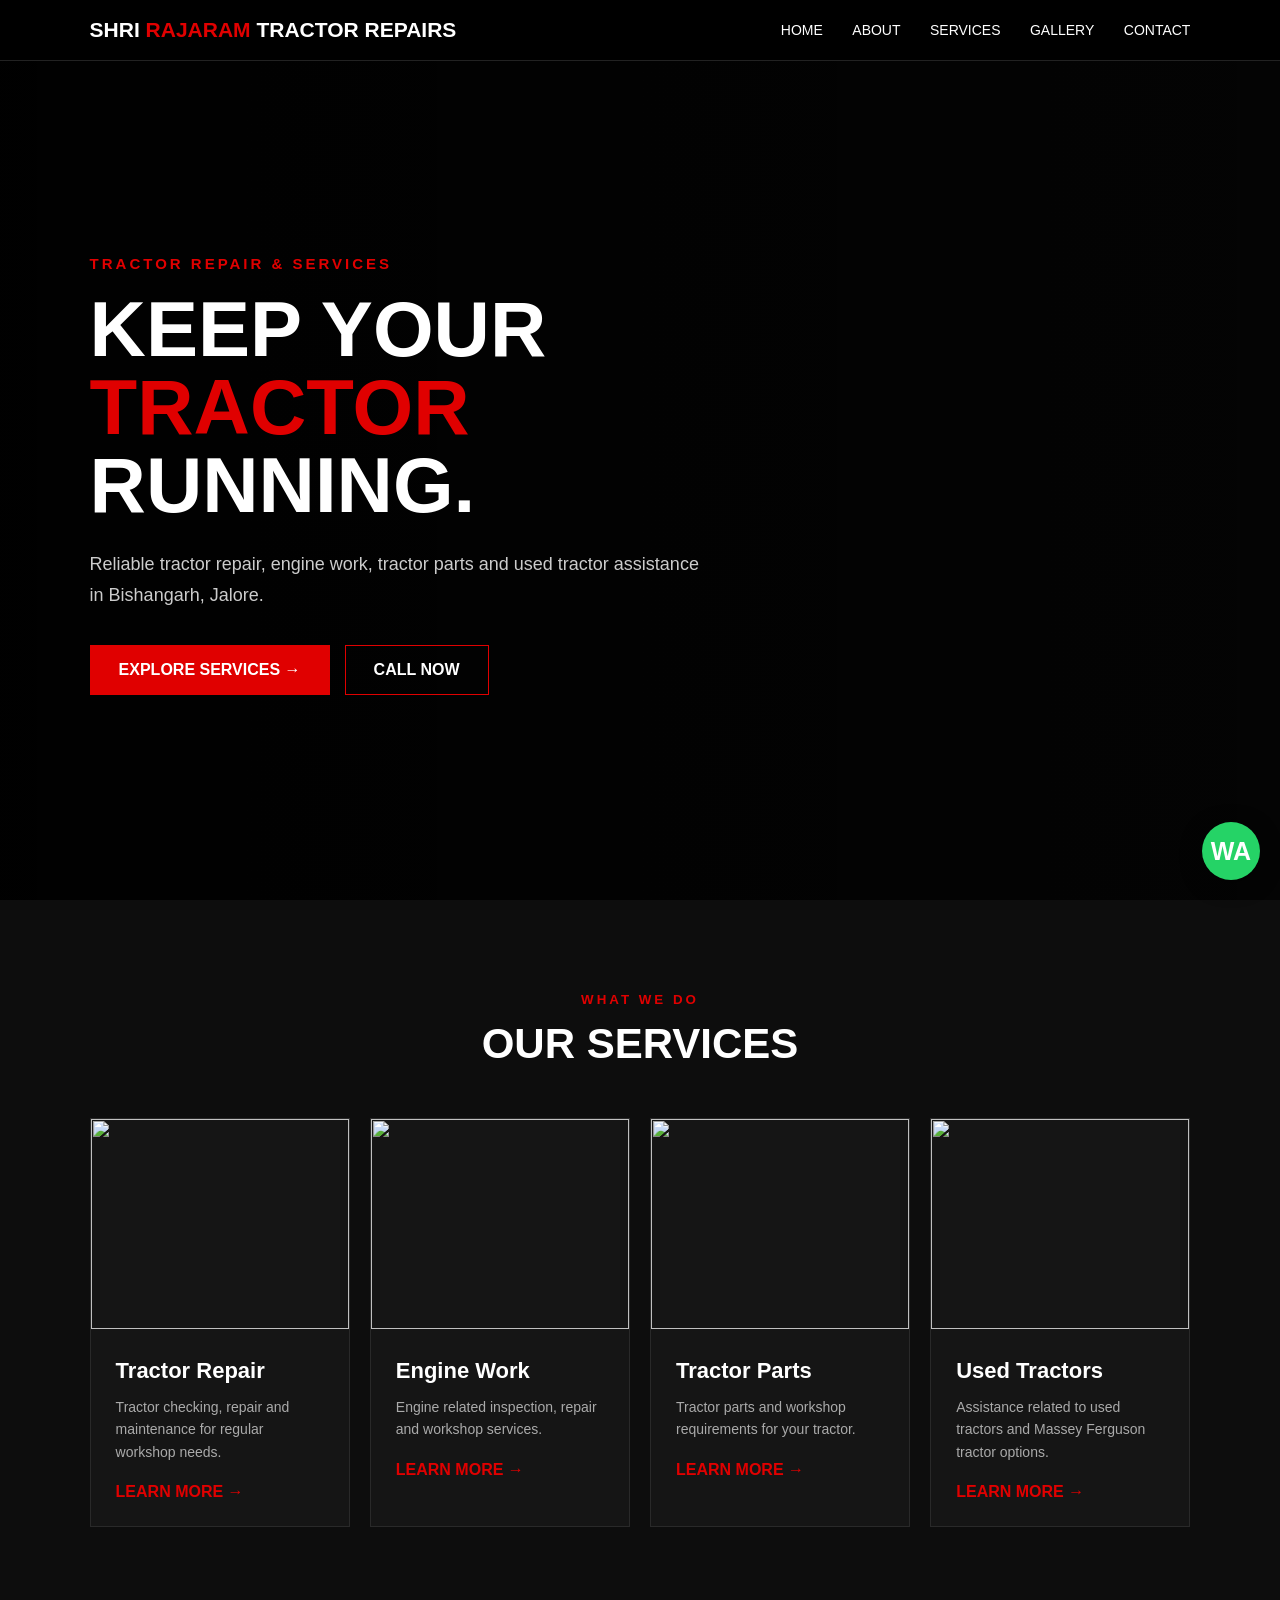
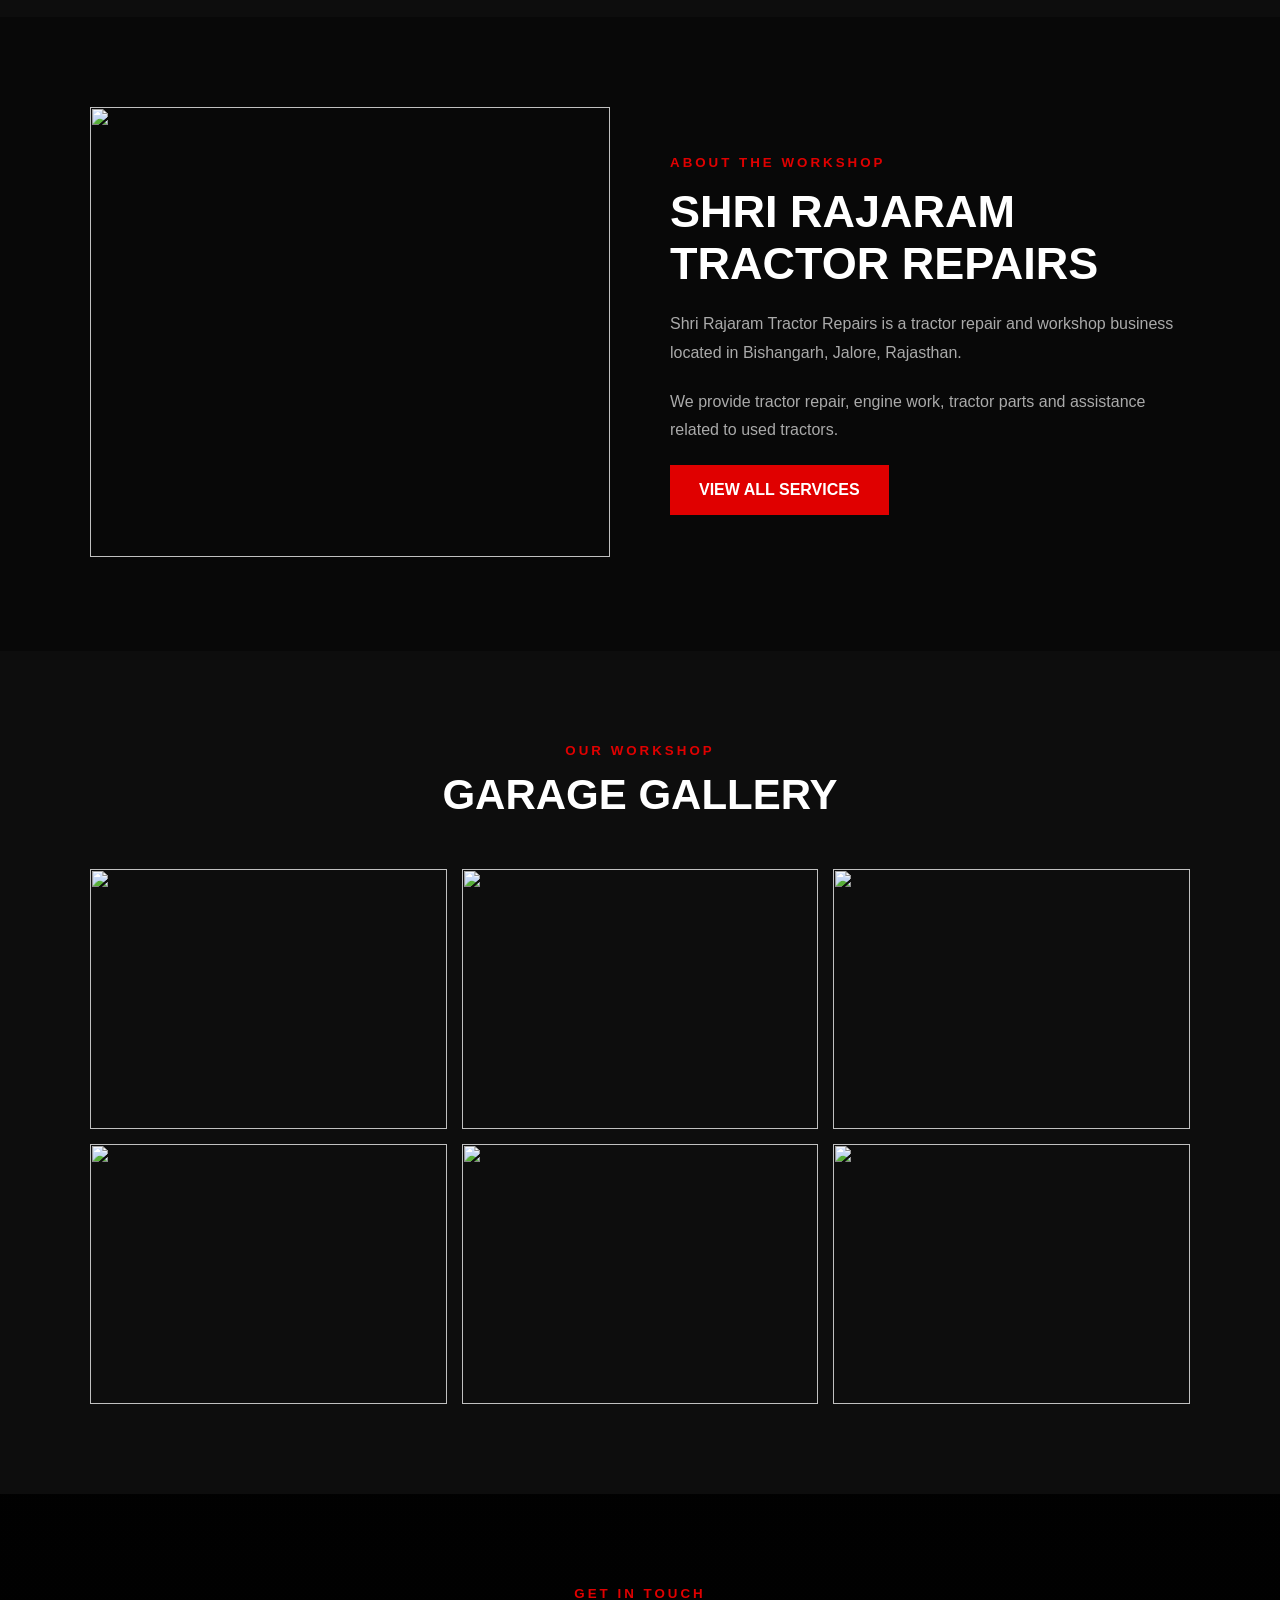
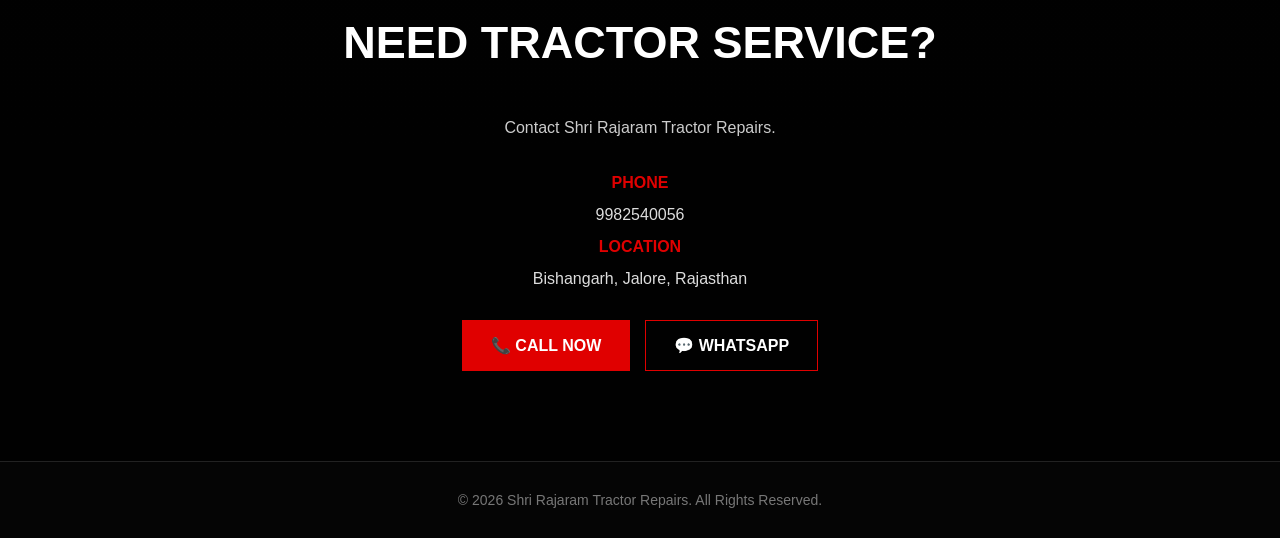
==== commit 8c43f91d: "Add initial HTML structure for website This file contains the complete HTML structure for the Shri R" ====
--- a/index.html
+++ b/index.html
@@ -1,292 +1,694 @@
 <!DOCTYPE html>
 <html lang="en">
 <head>
-    <meta charset="UTF-8">
-    <meta name="viewport" content="width=device-width, initial-scale=1.0">
-
-    <title>Shri Rajaram Tractor Repairs | Bishangarh, Jalore</title>
-
-    <link rel="stylesheet" href="style.css">
+<meta charset="UTF-8">
+<meta name="viewport" content="width=device-width, initial-scale=1.0">
+
+<title>Shri Rajaram Tractor Repairs | Bishangarh Jalore</title>
+
+<style>
+*{
+    margin:0;
+    padding:0;
+    box-sizing:border-box;
+    font-family:Arial, sans-serif;
+}
+
+html{
+    scroll-behavior:smooth;
+}
+
+body{
+    background:#080808;
+    color:white;
+}
+
+/* NAVBAR */
+nav{
+    position:fixed;
+    top:0;
+    left:0;
+    width:100%;
+    z-index:1000;
+    display:flex;
+    justify-content:space-between;
+    align-items:center;
+    padding:18px 7%;
+    background:rgba(0,0,0,.92);
+    border-bottom:1px solid #222;
+}
+
+.logo{
+    font-size:21px;
+    font-weight:bold;
+    color:#fff;
+}
+
+.logo span{
+    color:#e00000;
+}
+
+nav a{
+    color:white;
+    text-decoration:none;
+    margin-left:25px;
+    font-size:14px;
+}
+
+nav a:hover{
+    color:#e00000;
+}
+
+/* HERO */
+.hero{
+    min-height:100vh;
+    display:flex;
+    align-items:center;
+    padding:120px 7% 70px;
+    background:
+    linear-gradient(90deg,rgba(0,0,0,.95),rgba(0,0,0,.55)),
+    url("https://images.unsplash.com/photo-1500595046743-cd271d694d30?auto=format&fit=crop&w=1800&q=85");
+    background-size:cover;
+    background-position:center;
+}
+
+.hero-content{
+    max-width:750px;
+}
+
+.small-title{
+    color:#e00000;
+    font-size:15px;
+    font-weight:bold;
+    letter-spacing:3px;
+    margin-bottom:18px;
+}
+
+.hero h1{
+    font-size:clamp(42px,7vw,78px);
+    line-height:1;
+    margin-bottom:25px;
+}
+
+.hero h1 span{
+    color:#e00000;
+}
+
+.hero p{
+    color:#ccc;
+    font-size:18px;
+    line-height:1.7;
+    max-width:620px;
+    margin-bottom:35px;
+}
+
+.buttons{
+    display:flex;
+    gap:15px;
+    flex-wrap:wrap;
+}
+
+.btn{
+    display:inline-block;
+    padding:15px 28px;
+    text-decoration:none;
+    font-weight:bold;
+    border:1px solid #e00000;
+    transition:.3s;
+}
+
+.btn-red{
+    background:#e00000;
+    color:white;
+}
+
+.btn-red:hover{
+    background:#b00000;
+}
+
+.btn-outline{
+    color:white;
+}
+
+.btn-outline:hover{
+    background:#e00000;
+}
+
+/* SECTION */
+section{
+    padding:90px 7%;
+}
+
+.section-title{
+    text-align:center;
+    margin-bottom:50px;
+}
+
+.section-title small{
+    color:#e00000;
+    letter-spacing:3px;
+    font-weight:bold;
+}
+
+.section-title h2{
+    font-size:42px;
+    margin-top:12px;
+}
+
+/* SERVICES */
+.services{
+    background:#0d0d0d;
+}
+
+.service-grid{
+    display:grid;
+    grid-template-columns:repeat(4,1fr);
+    gap:20px;
+}
+
+.card{
+    background:#151515;
+    border:1px solid #292929;
+    overflow:hidden;
+    transition:.3s;
+}
+
+.card:hover{
+    transform:translateY(-8px);
+    border-color:#e00000;
+}
+
+.card img{
+    width:100%;
+    height:210px;
+    object-fit:cover;
+}
+
+.card-content{
+    padding:25px;
+}
+
+.card h3{
+    font-size:22px;
+    margin-bottom:12px;
+}
+
+.card p{
+    color:#aaa;
+    line-height:1.6;
+    font-size:14px;
+    margin-bottom:20px;
+}
+
+.card a{
+    color:#e00000;
+    text-decoration:none;
+    font-weight:bold;
+}
+
+/* ABOUT */
+.about{
+    display:grid;
+    grid-template-columns:1fr 1fr;
+    gap:60px;
+    align-items:center;
+}
+
+.about-img img{
+    width:100%;
+    height:450px;
+    object-fit:cover;
+}
+
+.about-text small{
+    color:#e00000;
+    letter-spacing:3px;
+    font-weight:bold;
+}
+
+.about-text h2{
+    font-size:45px;
+    margin:15px 0 20px;
+}
+
+.about-text p{
+    color:#aaa;
+    line-height:1.8;
+    margin-bottom:20px;
+}
+
+/* GALLERY */
+.gallery{
+    background:#0d0d0d;
+}
+
+.gallery-grid{
+    display:grid;
+    grid-template-columns:repeat(3,1fr);
+    gap:15px;
+}
+
+.gallery-grid img{
+    width:100%;
+    height:260px;
+    object-fit:cover;
+    transition:.3s;
+}
+
+.gallery-grid img:hover{
+    transform:scale(1.03);
+}
+
+/* CONTACT */
+.contact{
+    text-align:center;
+    background:
+    linear-gradient(rgba(0,0,0,.85),rgba(0,0,0,.9)),
+    url("https://images.unsplash.com/photo-1485965120184-e220f721d03e?auto=format&fit=crop&w=1800&q=85");
+    background-size:cover;
+    background-position:center;
+}
+
+.contact h2{
+    font-size:45px;
+    margin:15px 0;
+}
+
+.contact p{
+    color:#ccc;
+    margin-bottom:30px;
+}
+
+.contact-info{
+    margin:25px 0;
+    line-height:2;
+    color:#ddd;
+}
+
+.contact-info strong{
+    color:#e00000;
+}
+
+/* FOOTER */
+footer{
+    background:#050505;
+    text-align:center;
+    padding:30px 7%;
+    border-top:1px solid #222;
+}
+
+footer p{
+    color:#777;
+    font-size:14px;
+}
+
+/* WHATSAPP */
+.whatsapp{
+    position:fixed;
+    right:20px;
+    bottom:20px;
+    width:58px;
+    height:58px;
+    border-radius:50%;
+    background:#25D366;
+    color:white;
+    display:flex;
+    align-items:center;
+    justify-content:center;
+    text-decoration:none;
+    font-size:25px;
+    font-weight:bold;
+    z-index:999;
+    box-shadow:0 5px 20px rgba(0,0,0,.5);
+}
+
+/* MOBILE */
+@media(max-width:900px){
+
+    nav{
+        padding:16px 5%;
+    }
+
+    nav a{
+        margin-left:10px;
+        font-size:12px;
+    }
+
+    .hero{
+        padding:120px 6% 70px;
+    }
+
+    .hero h1{
+        font-size:48px;
+    }
+
+    .service-grid{
+        grid-template-columns:repeat(2,1fr);
+    }
+
+    .about{
+        grid-template-columns:1fr;
+    }
+
+    .gallery-grid{
+        grid-template-columns:repeat(2,1fr);
+    }
+}
+
+@media(max-width:600px){
+
+    nav{
+        position:absolute;
+    }
+
+    nav a{
+        display:none;
+    }
+
+    .logo{
+        font-size:18px;
+    }
+
+    section{
+        padding:70px 6%;
+    }
+
+    .hero{
+        min-height:100vh;
+    }
+
+    .hero h1{
+        font-size:43px;
+    }
+
+    .hero p{
+        font-size:15px;
+    }
+
+    .service-grid{
+        grid-template-columns:1fr;
+    }
+
+    .gallery-grid{
+        grid-template-columns:1fr;
+    }
+
+    .about-img img{
+        height:300px;
+    }
+
+    .about-text h2,
+    .contact h2,
+    .section-title h2{
+        font-size:34px;
+    }
+}
+</style>
 </head>
 
 <body>
 
-    <!-- LOADER -->
-    <div class="loader">
-        <div class="loader-logo">SHRI RAJARAM</div>
-        <div class="loader-line"></div>
-        <p>TRACTOR REPAIRS</p>
-    </div>
-
-
-    <!-- NAVBAR -->
-    <header class="navbar">
-        <div class="logo">
-            <span>SHRI RAJARAM</span>
-            <small>TRACTOR REPAIRS</small>
-        </div>
-
-        <nav>
-            <a href="#home">Home</a>
-            <a href="#services">Services</a>
-            <a href="#about">About</a>
-            <a href="#gallery">Gallery</a>
-            <a href="#contact">Contact</a>
-        </nav>
-
-        <a href="tel:+919982540056" class="nav-btn">CALL NOW</a>
-    </header>
-
-
-    <!-- HERO -->
-    <section id="home" class="hero">
-
-        <div class="hero-overlay"></div>
-
-        <div class="hero-content">
-
-            <p class="small-title">BISHANGARH • JALORE • RAJASTHAN</p>
-
-            <h1>
-                POWER<br>
-                <span>MEETS TRUST.</span>
-            </h1>
-
-            <p class="hero-text">
-                50+ years of experience in tractor repair,
-                genuine parts and trusted tractor service.
-            </p>
-
-            <div class="hero-buttons">
-                <a href="#services" class="btn primary">EXPLORE SERVICES</a>
-                <a href="#contact" class="btn outline">CONTACT US</a>
+<!-- NAVBAR -->
+<nav>
+    <div class="logo">
+        SHRI <span>RAJARAM</span> TRACTOR REPAIRS
+    </div>
+
+    <div>
+        <a href="index.html">HOME</a>
+        <a href="#about">ABOUT</a>
+        <a href="services.html">SERVICES</a>
+        <a href="#gallery">GALLERY</a>
+        <a href="#contact">CONTACT</a>
+    </div>
+</nav>
+
+
+<!-- HERO -->
+<section class="hero">
+
+    <div class="hero-content">
+
+        <div class="small-title">
+            TRACTOR REPAIR & SERVICES
+        </div>
+
+        <h1>
+            KEEP YOUR<br>
+            <span>TRACTOR</span> RUNNING.
+        </h1>
+
+        <p>
+            Reliable tractor repair, engine work, tractor parts
+            and used tractor assistance in Bishangarh, Jalore.
+        </p>
+
+        <div class="buttons">
+
+            <a href="services.html" class="btn btn-red">
+                EXPLORE SERVICES →
+            </a>
+
+            <a href="tel:9982540056" class="btn btn-outline">
+                CALL NOW
+            </a>
+
+        </div>
+
+    </div>
+
+</section>
+
+
+<!-- SERVICES -->
+<section class="services">
+
+    <div class="section-title">
+        <small>WHAT WE DO</small>
+        <h2>OUR SERVICES</h2>
+    </div>
+
+    <div class="service-grid">
+
+        <div class="card">
+
+            <img src="https://images.unsplash.com/photo-1592982537447-6f2a6a0a0d91?auto=format&fit=crop&w=900&q=80">
+
+            <div class="card-content">
+
+                <h3>Tractor Repair</h3>
+
+                <p>
+                    Tractor checking, repair and maintenance
+                    for regular workshop needs.
+                </p>
+
+                <a href="services.html">
+                    LEARN MORE →
+                </a>
+
             </div>
 
         </div>
 
-        <div class="scroll-text">
-            SCROLL TO EXPLORE ↓
-        </div>
-
-    </section>
-
-
-    <!-- EXPERIENCE -->
-    <section class="experience">
+
+        <div class="card">
+
+            <img src="https://images.unsplash.com/photo-1487754180451-c456f719a1fc?auto=format&fit=crop&w=900&q=80">
+
+            <div class="card-content">
+
+                <h3>Engine Work</h3>
+
+                <p>
+                    Engine related inspection, repair and
+                    workshop services.
+                </p>
+
+                <a href="services.html">
+                    LEARN MORE →
+                </a>
+
+            </div>
+
+        </div>
+
+
+        <div class="card">
+
+            <img src="https://images.unsplash.com/photo-1537462715879-360eeb61a0ad?auto=format&fit=crop&w=900&q=80">
+
+            <div class="card-content">
+
+                <h3>Tractor Parts</h3>
+
+                <p>
+                    Tractor parts and workshop requirements
+                    for your tractor.
+                </p>
+
+                <a href="services.html">
+                    LEARN MORE →
+                </a>
+
+            </div>
+
+        </div>
+
+
+        <div class="card">
+
+            <img src="https://images.unsplash.com/photo-1558981806-ec527fa84c39?auto=format&fit=crop&w=900&q=80">
+
+            <div class="card-content">
+
+                <h3>Used Tractors</h3>
+
+                <p>
+                    Assistance related to used tractors and
+                    Massey Ferguson tractor options.
+                </p>
+
+                <a href="services.html">
+                    LEARN MORE →
+                </a>
+
+            </div>
+
+        </div>
+
+    </div>
+
+</section>
+
+
+<!-- ABOUT -->
+<section class="about" id="about">
+
+    <div class="about-img">
+
+        <img src="https://images.unsplash.com/photo-1592982537447-6f2a6a0a0d91?auto=format&fit=crop&w=1200&q=85">
+
+    </div>
+
+    <div class="about-text">
+
+        <small>ABOUT THE WORKSHOP</small>
+
+        <h2>SHRI RAJARAM<br>TRACTOR REPAIRS</h2>
+
+        <p>
+            Shri Rajaram Tractor Repairs is a tractor repair
+            and workshop business located in Bishangarh,
+            Jalore, Rajasthan.
+        </p>
+
+        <p>
+            We provide tractor repair, engine work,
+            tractor parts and assistance related to
+            used tractors.
+        </p>
+
+        <a href="services.html" class="btn btn-red">
+            VIEW ALL SERVICES
+        </a>
+
+    </div>
+
+</section>
+
+
+<!-- GALLERY -->
+<section class="gallery" id="gallery">
+
+    <div class="section-title">
+
+        <small>OUR WORKSHOP</small>
+
+        <h2>GARAGE GALLERY</h2>
+
+    </div>
+
+    <div class="gallery-grid">
+
+        <img src="https://images.unsplash.com/photo-1581094794329-c8112a89af12?auto=format&fit=crop&w=1000&q=85">
+
+        <img src="https://images.unsplash.com/photo-1504917595217-d4dc5ebe6122?auto=format&fit=crop&w=1000&q=85">
+
+        <img src="https://images.unsplash.com/photo-1537462715879-360eeb61a0ad?auto=format&fit=crop&w=1000&q=85">
+
+        <img src="https://images.unsplash.com/photo-1487754180451-c456f719a1fc?auto=format&fit=crop&w=1000&q=85">
+
+        <img src="https://images.unsplash.com/photo-1581091226825-a6a2a5aee158?auto=format&fit=crop&w=1000&q=85">
+
+        <img src="https://images.unsplash.com/photo-1599256872237-5dcc0fbe9668?auto=format&fit=crop&w=1000&q=85">
+
+    </div>
+
+</section>
+
+
+<!-- CONTACT -->
+<section class="contact" id="contact">
+
+    <div class="section-title">
+
+        <small>GET IN TOUCH</small>
+
+        <h2>NEED TRACTOR SERVICE?</h2>
+
+    </div>
+
+    <p>
+        Contact Shri Rajaram Tractor Repairs.
+    </p>
+
+    <div class="contact-info">
 
         <div>
-            <strong>50+</strong>
-            <span>YEARS EXPERIENCE</span>
+            <strong>PHONE</strong><br>
+            9982540056
         </div>
 
         <div>
-            <strong>1000+</strong>
-            <span>TRACTORS SERVICED</span>
-        </div>
-
-        <div>
-            <strong>100%</strong>
-            <span>DEDICATION</span>
-        </div>
-
-    </section>
-
-
-    <!-- SERVICES -->
-    <section id="services" class="services section">
-
-        <div class="section-heading">
-            <p>WHAT WE DO</p>
-            <h2>BUILT TO<br><span>KEEP YOU MOVING.</span></h2>
-        </div>
-
-        <div class="service-grid">
-
-            <div class="service-card">
-                <div class="number">01</div>
-                <h3>TRACTOR REPAIR</h3>
-                <p>
-                    Complete tractor repair and maintenance
-                    with experienced mechanics.
-                </p>
-                <span>→</span>
-            </div>
-
-            <div class="service-card">
-                <div class="number">02</div>
-                <h3>ENGINE WORK</h3>
-                <p>
-                    Engine inspection, repair and servicing
-                    for reliable performance.
-                </p>
-                <span>→</span>
-            </div>
-
-            <div class="service-card">
-                <div class="number">03</div>
-                <h3>TRACTOR PARTS</h3>
-                <p>
-                    Tractor spare parts for your repair
-                    and maintenance requirements.
-                </p>
-                <span>→</span>
-            </div>
-
-            <div class="service-card">
-                <div class="number">04</div>
-                <h3>USED TRACTORS</h3>
-                <p>
-                    Buy and sell used Massey Ferguson
-                    tractors.
-                </p>
-                <span>→</span>
-            </div>
-
-        </div>
-
-    </section>
-
-
-    <!-- ABOUT -->
-    <section id="about" class="about section">
-
-        <div class="about-image"></div>
-
-        <div class="about-content">
-
-            <p class="section-label">OUR STORY</p>
-
-            <h2>
-                MORE THAN<br>
-                <span>A WORKSHOP.</span>
-            </h2>
-
-            <p>
-                Shri Rajaram Tractor Repairs has been serving
-                farmers and tractor owners for more than
-                five decades.
-            </p>
-
-            <p>
-                From tractor repairs and spare parts to
-                used tractor buying and selling, our focus
-                is simple — dependable work and trusted service.
-            </p>
-
-            <div class="about-sign">
-                SHRI RAJARAM<br>
-                <small>TRACTOR REPAIRS</small>
-            </div>
-
-        </div>
-
-    </section>
-
-
-    <!-- FEATURE -->
-    <section class="feature">
-
-        <div class="feature-content">
-
-            <p>MADE FOR THE FIELD</p>
-
-            <h2>
-                STRONG<br>
-                <span>BY EXPERIENCE.</span>
-            </h2>
-
-            <a href="#contact" class="btn primary">
-                VISIT OUR WORKSHOP →
-            </a>
-
-        </div>
-
-    </section>
-
-
-    <!-- GALLERY -->
-    <section id="gallery" class="gallery section">
-
-        <div class="section-heading">
-            <p>OUR WORK</p>
-            <h2>THE <span>GARAGE.</span></h2>
-        </div>
-
-        <div class="gallery-grid">
-
-            <div class="gallery-box">
-                <span>01</span>
-            </div>
-
-            <div class="gallery-box">
-                <span>02</span>
-            </div>
-
-            <div class="gallery-box">
-                <span>03</span>
-            </div>
-
-        </div>
-
-    </section>
-
-
-    <!-- CONTACT -->
-    <section id="contact" class="contact section">
-
-        <div class="contact-content">
-
-            <p class="section-label">COME VISIT US</p>
-
-            <h2>
-                LET'S GET YOUR<br>
-                <span>TRACTOR MOVING.</span>
-            </h2>
-
-            <p>
-                Shri Rajaram Tractor Repairs<br>
-                Bishangarh, Jalore, Rajasthan
-            </p>
-
-            <div class="contact-buttons">
-
-                <a href="tel:+919982540056" class="btn primary">
-                    📞 CALL US
-                </a>
-
-                <a href="https://wa.me/919982540056"
-                   class="btn outline">
-                    WHATSAPP
-                </a>
-
-            </div>
-
-        </div>
-
-    </section>
-
-
-    <!-- FOOTER -->
-    <footer>
-
-        <div class="footer-logo">
-            SHRI RAJARAM
-            <small>TRACTOR REPAIRS</small>
-        </div>
-
-        <p>
-            © 2026 Shri Rajaram Tractor Repairs.
-            All Rights Reserved.
-        </p>
-
-        <p>
-            BISHANGARH • JALORE • RAJASTHAN
-        </p>
-
-    </footer>
-
-
-    <script src="script.js"></script>
+            <strong>LOCATION</strong><br>
+            Bishangarh, Jalore, Rajasthan
+        </div>
+
+    </div>
+
+    <div class="buttons" style="justify-content:center;">
+
+        <a href="tel:9982540056" class="btn btn-red">
+            📞 CALL NOW
+        </a>
+
+        <a href="https://wa.me/919982540056" class="btn btn-outline">
+            💬 WHATSAPP
+        </a>
+
+    </div>
+
+</section>
+
+
+<!-- FOOTER -->
+<footer>
+
+    <p>
+        © 2026 Shri Rajaram Tractor Repairs.
+        All Rights Reserved.
+    </p>
+
+</footer>
+
+
+<!-- WHATSAPP -->
+<a class="whatsapp"
+   href="https://wa.me/919982540056"
+   target="_blank">
+    WA
+</a>
 
 </body>
 </html>
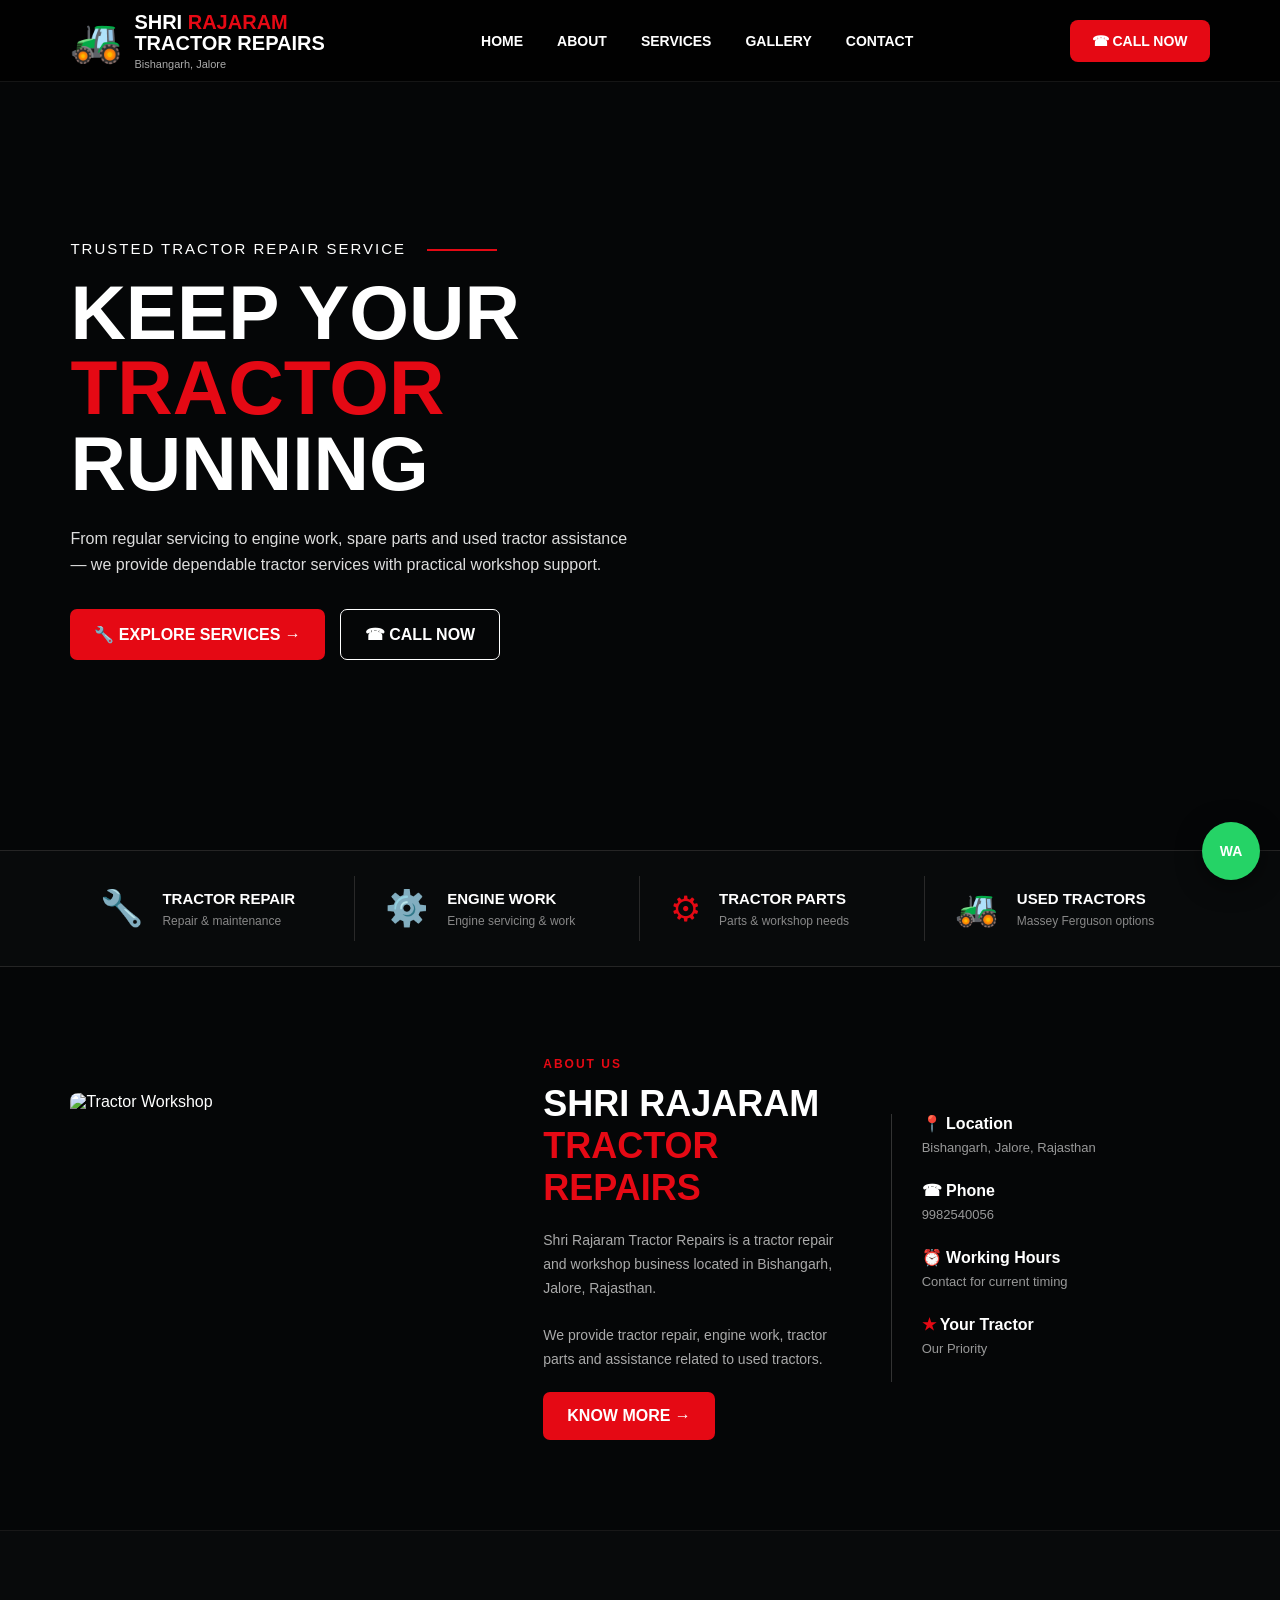
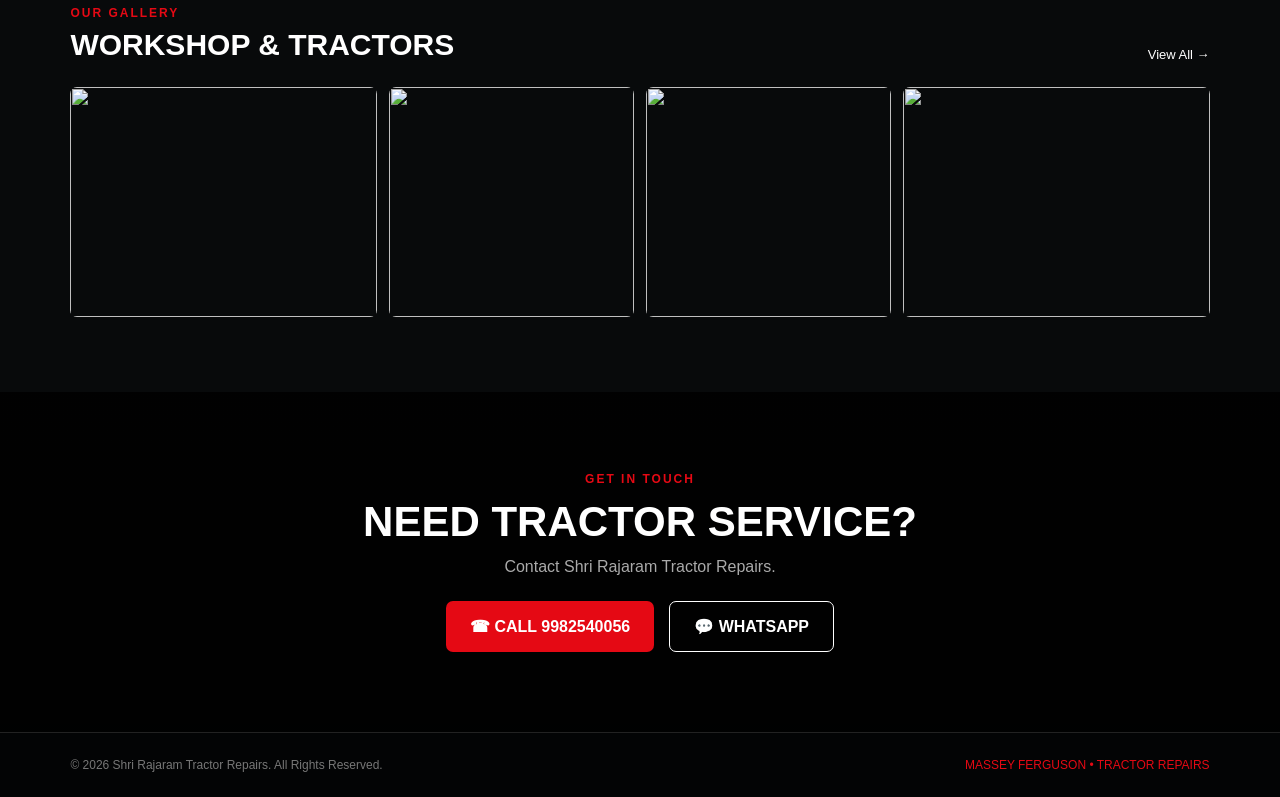
==== commit c51acf48: "Refactor CSS styles and layout in index.html Updated styles and layout for improved aesthetics and f" ====
--- a/index.html
+++ b/index.html
@@ -11,7 +11,6 @@
     margin:0;
     padding:0;
     box-sizing:border-box;
-    font-family:Arial, sans-serif;
 }
 
 html{
@@ -19,290 +18,490 @@
 }
 
 body{
-    background:#080808;
-    color:white;
-}
-
-/* NAVBAR */
-nav{
+    background:#050607;
+    color:#fff;
+    font-family:Arial,Helvetica,sans-serif;
+    overflow-x:hidden;
+}
+
+/* ================= INTRO ANIMATION ================= */
+
+#intro{
     position:fixed;
+    inset:0;
+    z-index:99999;
+    background:#050505;
+    display:flex;
+    align-items:center;
+    justify-content:center;
+    text-align:center;
+    animation:introHide 1s ease 3.5s forwards;
+}
+
+.intro-box{
+    animation:introZoom 1.2s ease forwards;
+}
+
+.intro-tractor{
+    font-size:75px;
+    color:#e50914;
+    margin-bottom:15px;
+    animation:tractorMove 1.4s ease;
+}
+
+.intro-title{
+    font-size:42px;
+    font-weight:900;
+    letter-spacing:3px;
+    animation:textIn 1s ease .5s both;
+}
+
+.intro-title span{
+    color:#e50914;
+}
+
+.intro-line{
+    width:0;
+    height:3px;
+    background:#e50914;
+    margin:15px auto;
+    animation:lineGrow 1s ease 1.2s forwards;
+}
+
+.intro-sub{
+    color:#aaa;
+    letter-spacing:4px;
+    font-size:13px;
+    animation:textIn 1s ease 1.6s both;
+}
+
+@keyframes tractorMove{
+    from{transform:translateY(40px);opacity:0}
+    to{transform:translateY(0);opacity:1}
+}
+
+@keyframes textIn{
+    from{opacity:0;transform:translateY(20px)}
+    to{opacity:1;transform:translateY(0)}
+}
+
+@keyframes lineGrow{
+    to{width:220px}
+}
+
+@keyframes introZoom{
+    from{transform:scale(.92)}
+    to{transform:scale(1)}
+}
+
+@keyframes introHide{
+    to{
+        opacity:0;
+        visibility:hidden;
+        pointer-events:none;
+    }
+}
+
+/* ================= NAVBAR ================= */
+
+.navbar{
+    position:absolute;
     top:0;
     left:0;
     width:100%;
-    z-index:1000;
+    z-index:100;
+    height:82px;
+    display:flex;
+    align-items:center;
+    justify-content:space-between;
+    padding:0 5.5%;
+    background:rgba(0,0,0,.82);
+    border-bottom:1px solid rgba(255,255,255,.08);
+}
+
+.logo{
+    display:flex;
+    align-items:center;
+    gap:12px;
+}
+
+.logo-icon{
+    font-size:42px;
+    color:#e50914;
+}
+
+.logo-text{
+    font-size:20px;
+    font-weight:900;
+    line-height:1.05;
+}
+
+.logo-text span{
+    color:#e50914;
+}
+
+.logo-location{
+    font-size:11px;
+    color:#aaa;
+    margin-top:4px;
+}
+
+.nav-links{
+    display:flex;
+    gap:34px;
+}
+
+.nav-links a{
+    color:#fff;
+    text-decoration:none;
+    font-size:14px;
+    font-weight:bold;
+    position:relative;
+}
+
+.nav-links a:after{
+    content:"";
+    position:absolute;
+    left:0;
+    bottom:-10px;
+    width:0;
+    height:2px;
+    background:#e50914;
+    transition:.3s;
+}
+
+.nav-links a:hover:after{
+    width:100%;
+}
+
+.call-top{
+    background:#e50914;
+    color:white;
+    text-decoration:none;
+    padding:13px 22px;
+    border-radius:8px;
+    font-weight:bold;
+    font-size:14px;
+}
+
+/* ================= HERO ================= */
+
+.hero{
+    min-height:650px;
+    height:100vh;
+    max-height:850px;
+    display:flex;
+    align-items:center;
+    padding:100px 5.5% 50px;
+    position:relative;
+    overflow:hidden;
+
+    background:
+    linear-gradient(90deg,
+    #050607 0%,
+    rgba(5,6,7,.96) 25%,
+    rgba(5,6,7,.55) 53%,
+    rgba(5,6,7,.08) 100%),
+    url("https://images.unsplash.com/photo-1537462715879-360eeb61a0ad?auto=format&fit=crop&w=2000&q=90");
+
+    background-size:cover;
+    background-position:center;
+}
+
+.hero-content{
+    width:52%;
+    position:relative;
+    z-index:2;
+}
+
+.hero-small{
+    color:#fff;
+    letter-spacing:2px;
+    font-size:15px;
+    margin-bottom:18px;
+}
+
+.hero-small span{
+    display:inline-block;
+    width:70px;
+    height:2px;
+    background:#e50914;
+    vertical-align:middle;
+    margin-left:15px;
+}
+
+.hero h1{
+    font-size:clamp(48px,6vw,82px);
+    line-height:.98;
+    font-weight:900;
+    margin-bottom:25px;
+}
+
+.hero h1 span{
+    color:#e50914;
+}
+
+.hero p{
+    max-width:560px;
+    color:#ddd;
+    font-size:16px;
+    line-height:1.65;
+    margin-bottom:30px;
+}
+
+.hero-buttons{
+    display:flex;
+    gap:15px;
+}
+
+.btn{
+    display:inline-flex;
+    align-items:center;
+    justify-content:center;
+    gap:9px;
+    padding:15px 24px;
+    border-radius:7px;
+    text-decoration:none;
+    font-weight:bold;
+    transition:.3s;
+}
+
+.btn-red{
+    background:#e50914;
+    color:#fff;
+}
+
+.btn-red:hover{
+    background:#b90710;
+    transform:translateY(-3px);
+}
+
+.btn-outline{
+    border:1px solid #fff;
+    color:#fff;
+}
+
+.btn-outline:hover{
+    background:#fff;
+    color:#000;
+}
+
+/* ================= QUICK SERVICES ================= */
+
+.quick-services{
+    background:#080a0b;
+    border-top:1px solid #252525;
+    border-bottom:1px solid #252525;
+    display:grid;
+    grid-template-columns:repeat(4,1fr);
+    padding:25px 5.5%;
+}
+
+.quick-card{
+    padding:12px 30px;
+    border-right:1px solid #292929;
+    display:flex;
+    gap:18px;
+    align-items:center;
+}
+
+.quick-card:last-child{
+    border-right:none;
+}
+
+.quick-icon{
+    color:#e50914;
+    font-size:35px;
+}
+
+.quick-card h3{
+    font-size:15px;
+    margin-bottom:7px;
+}
+
+.quick-card p{
+    color:#888;
+    font-size:12px;
+}
+
+/* ================= ABOUT ================= */
+
+.about{
+    padding:90px 5.5%;
+    display:grid;
+    grid-template-columns:38% 1fr 28%;
+    gap:40px;
+    align-items:center;
+}
+
+.about-image{
+    height:310px;
+    border-radius:8px;
+    overflow:hidden;
+}
+
+.about-image img{
+    width:100%;
+    height:100%;
+    object-fit:cover;
+    transition:.6s;
+}
+
+.about-image:hover img{
+    transform:scale(1.07);
+}
+
+.red-small{
+    color:#e50914;
+    font-size:12px;
+    font-weight:bold;
+    letter-spacing:2px;
+}
+
+.about h2{
+    font-size:36px;
+    margin:12px 0 20px;
+}
+
+.about h2 span{
+    color:#e50914;
+}
+
+.about-text{
+    color:#aaa;
+    line-height:1.7;
+    font-size:14px;
+}
+
+.about-btn{
+    margin-top:20px;
+}
+
+.info-box{
+    border-left:1px solid #333;
+    padding-left:30px;
+}
+
+.info-item{
+    margin-bottom:25px;
+}
+
+.info-item strong{
+    display:block;
+    color:#fff;
+    margin-bottom:5px;
+}
+
+.info-item span{
+    color:#999;
+    font-size:13px;
+}
+
+.info-item b{
+    color:#e50914;
+}
+
+/* ================= GALLERY ================= */
+
+.gallery{
+    padding:75px 5.5%;
+    background:#080a0b;
+    border-top:1px solid #181818;
+}
+
+.section-heading{
+    display:flex;
+    justify-content:space-between;
+    align-items:end;
+    margin-bottom:25px;
+}
+
+.section-heading h2{
+    font-size:30px;
+    margin-top:8px;
+}
+
+.view-all{
+    color:#fff;
+    text-decoration:none;
+    font-size:13px;
+}
+
+.view-all:hover{
+    color:#e50914;
+}
+
+.gallery-grid{
+    display:grid;
+    grid-template-columns:1.25fr 1fr 1fr 1.25fr;
+    gap:12px;
+}
+
+.gallery-item{
+    height:230px;
+    overflow:hidden;
+    border-radius:7px;
+    position:relative;
+}
+
+.gallery-item img{
+    width:100%;
+    height:100%;
+    object-fit:cover;
+    transition:.5s;
+}
+
+.gallery-item:hover img{
+    transform:scale(1.08);
+}
+
+/* ================= CONTACT ================= */
+
+.contact{
+    padding:80px 5.5%;
+    text-align:center;
+    background:
+    linear-gradient(rgba(0,0,0,.82),rgba(0,0,0,.9)),
+    url("https://images.unsplash.com/photo-1504917595217-d4dc5ebe6122?auto=format&fit=crop&w=1800&q=90");
+    background-size:cover;
+    background-position:center;
+}
+
+.contact h2{
+    font-size:42px;
+    margin:12px 0;
+}
+
+.contact p{
+    color:#aaa;
+    margin-bottom:25px;
+}
+
+.contact-buttons{
+    display:flex;
+    justify-content:center;
+    gap:15px;
+}
+
+/* ================= FOOTER ================= */
+
+footer{
+    background:#030405;
+    border-top:1px solid #222;
+    padding:25px 5.5%;
     display:flex;
     justify-content:space-between;
     align-items:center;
-    padding:18px 7%;
-    background:rgba(0,0,0,.92);
-    border-bottom:1px solid #222;
-}
-
-.logo{
-    font-size:21px;
-    font-weight:bold;
-    color:#fff;
-}
-
-.logo span{
-    color:#e00000;
-}
-
-nav a{
-    color:white;
-    text-decoration:none;
-    margin-left:25px;
-    font-size:14px;
-}
-
-nav a:hover{
-    color:#e00000;
-}
-
-/* HERO */
-.hero{
-    min-height:100vh;
-    display:flex;
-    align-items:center;
-    padding:120px 7% 70px;
-    background:
-    linear-gradient(90deg,rgba(0,0,0,.95),rgba(0,0,0,.55)),
-    url("https://images.unsplash.com/photo-1500595046743-cd271d694d30?auto=format&fit=crop&w=1800&q=85");
-    background-size:cover;
-    background-position:center;
-}
-
-.hero-content{
-    max-width:750px;
-}
-
-.small-title{
-    color:#e00000;
-    font-size:15px;
-    font-weight:bold;
-    letter-spacing:3px;
-    margin-bottom:18px;
-}
-
-.hero h1{
-    font-size:clamp(42px,7vw,78px);
-    line-height:1;
-    margin-bottom:25px;
-}
-
-.hero h1 span{
-    color:#e00000;
-}
-
-.hero p{
-    color:#ccc;
-    font-size:18px;
-    line-height:1.7;
-    max-width:620px;
-    margin-bottom:35px;
-}
-
-.buttons{
-    display:flex;
-    gap:15px;
-    flex-wrap:wrap;
-}
-
-.btn{
-    display:inline-block;
-    padding:15px 28px;
-    text-decoration:none;
-    font-weight:bold;
-    border:1px solid #e00000;
-    transition:.3s;
-}
-
-.btn-red{
-    background:#e00000;
-    color:white;
-}
-
-.btn-red:hover{
-    background:#b00000;
-}
-
-.btn-outline{
-    color:white;
-}
-
-.btn-outline:hover{
-    background:#e00000;
-}
-
-/* SECTION */
-section{
-    padding:90px 7%;
-}
-
-.section-title{
-    text-align:center;
-    margin-bottom:50px;
-}
-
-.section-title small{
-    color:#e00000;
-    letter-spacing:3px;
-    font-weight:bold;
-}
-
-.section-title h2{
-    font-size:42px;
-    margin-top:12px;
-}
-
-/* SERVICES */
-.services{
-    background:#0d0d0d;
-}
-
-.service-grid{
-    display:grid;
-    grid-template-columns:repeat(4,1fr);
-    gap:20px;
-}
-
-.card{
-    background:#151515;
-    border:1px solid #292929;
-    overflow:hidden;
-    transition:.3s;
-}
-
-.card:hover{
-    transform:translateY(-8px);
-    border-color:#e00000;
-}
-
-.card img{
-    width:100%;
-    height:210px;
-    object-fit:cover;
-}
-
-.card-content{
-    padding:25px;
-}
-
-.card h3{
-    font-size:22px;
-    margin-bottom:12px;
-}
-
-.card p{
-    color:#aaa;
-    line-height:1.6;
-    font-size:14px;
-    margin-bottom:20px;
-}
-
-.card a{
-    color:#e00000;
-    text-decoration:none;
-    font-weight:bold;
-}
-
-/* ABOUT */
-.about{
-    display:grid;
-    grid-template-columns:1fr 1fr;
-    gap:60px;
-    align-items:center;
-}
-
-.about-img img{
-    width:100%;
-    height:450px;
-    object-fit:cover;
-}
-
-.about-text small{
-    color:#e00000;
-    letter-spacing:3px;
-    font-weight:bold;
-}
-
-.about-text h2{
-    font-size:45px;
-    margin:15px 0 20px;
-}
-
-.about-text p{
-    color:#aaa;
-    line-height:1.8;
-    margin-bottom:20px;
-}
-
-/* GALLERY */
-.gallery{
-    background:#0d0d0d;
-}
-
-.gallery-grid{
-    display:grid;
-    grid-template-columns:repeat(3,1fr);
-    gap:15px;
-}
-
-.gallery-grid img{
-    width:100%;
-    height:260px;
-    object-fit:cover;
-    transition:.3s;
-}
-
-.gallery-grid img:hover{
-    transform:scale(1.03);
-}
-
-/* CONTACT */
-.contact{
-    text-align:center;
-    background:
-    linear-gradient(rgba(0,0,0,.85),rgba(0,0,0,.9)),
-    url("https://images.unsplash.com/photo-1485965120184-e220f721d03e?auto=format&fit=crop&w=1800&q=85");
-    background-size:cover;
-    background-position:center;
-}
-
-.contact h2{
-    font-size:45px;
-    margin:15px 0;
-}
-
-.contact p{
-    color:#ccc;
-    margin-bottom:30px;
-}
-
-.contact-info{
-    margin:25px 0;
-    line-height:2;
-    color:#ddd;
-}
-
-.contact-info strong{
-    color:#e00000;
-}
-
-/* FOOTER */
-footer{
-    background:#050505;
-    text-align:center;
-    padding:30px 7%;
-    border-top:1px solid #222;
-}
-
-footer p{
     color:#777;
-    font-size:14px;
-}
-
-/* WHATSAPP */
+    font-size:12px;
+}
+
+.footer-red{
+    color:#e50914;
+}
+
+/* ================= WHATSAPP ================= */
+
 .whatsapp{
     position:fixed;
     right:20px;
@@ -310,97 +509,172 @@
     width:58px;
     height:58px;
     border-radius:50%;
-    background:#25D366;
-    color:white;
+    background:#25d366;
+    color:#fff;
     display:flex;
     align-items:center;
     justify-content:center;
     text-decoration:none;
-    font-size:25px;
     font-weight:bold;
-    z-index:999;
-    box-shadow:0 5px 20px rgba(0,0,0,.5);
-}
-
-/* MOBILE */
-@media(max-width:900px){
-
-    nav{
-        padding:16px 5%;
-    }
-
-    nav a{
-        margin-left:10px;
+    font-size:14px;
+    z-index:500;
+    box-shadow:0 5px 25px rgba(0,0,0,.5);
+    animation:pulse 2s infinite;
+}
+
+@keyframes pulse{
+    0%,100%{transform:scale(1)}
+    50%{transform:scale(1.08)}
+}
+
+/* ================= MOBILE ================= */
+
+@media(max-width:950px){
+
+    .navbar{
+        padding:0 4%;
+    }
+
+    .nav-links{
+        display:none;
+    }
+
+    .call-top{
+        padding:11px 14px;
         font-size:12px;
     }
 
     .hero{
-        padding:120px 6% 70px;
+        min-height:700px;
+        background:
+        linear-gradient(90deg,rgba(0,0,0,.88),rgba(0,0,0,.45)),
+        url("https://images.unsplash.com/photo-1537462715879-360eeb61a0ad?auto=format&fit=crop&w=1400&q=85");
+        background-position:center;
+    }
+
+    .hero-content{
+        width:90%;
+    }
+
+    .quick-services{
+        grid-template-columns:repeat(2,1fr);
+    }
+
+    .quick-card:nth-child(2){
+        border-right:none;
+    }
+
+    .about{
+        grid-template-columns:1fr;
+    }
+
+    .info-box{
+        border-left:none;
+        border-top:1px solid #333;
+        padding:25px 0 0;
+    }
+
+    .gallery-grid{
+        grid-template-columns:repeat(2,1fr);
+    }
+}
+
+@media(max-width:600px){
+
+    .logo-text{
+        font-size:15px;
+    }
+
+    .logo-icon{
+        font-size:30px;
+    }
+
+    .logo-location{
+        font-size:9px;
+    }
+
+    .call-top{
+        display:none;
+    }
+
+    .hero{
+        min-height:680px;
+        padding:120px 6% 50px;
+    }
+
+    .hero-content{
+        width:100%;
     }
 
     .hero h1{
         font-size:48px;
     }
 
-    .service-grid{
-        grid-template-columns:repeat(2,1fr);
+    .hero p{
+        font-size:14px;
+    }
+
+    .hero-buttons{
+        flex-direction:column;
+        width:210px;
+    }
+
+    .quick-services{
+        grid-template-columns:1fr;
+        padding:15px 6%;
+    }
+
+    .quick-card{
+        border-right:none;
+        border-bottom:1px solid #222;
+        padding:20px 5px;
+    }
+
+    .quick-card:last-child{
+        border-bottom:none;
     }
 
     .about{
-        grid-template-columns:1fr;
-    }
-
-    .gallery-grid{
-        grid-template-columns:repeat(2,1fr);
-    }
-}
-
-@media(max-width:600px){
-
-    nav{
-        position:absolute;
-    }
-
-    nav a{
-        display:none;
-    }
-
-    .logo{
-        font-size:18px;
-    }
-
-    section{
-        padding:70px 6%;
-    }
-
-    .hero{
-        min-height:100vh;
-    }
-
-    .hero h1{
-        font-size:43px;
-    }
-
-    .hero p{
-        font-size:15px;
-    }
-
-    .service-grid{
-        grid-template-columns:1fr;
+        padding:65px 6%;
+    }
+
+    .about h2{
+        font-size:31px;
+    }
+
+    .gallery{
+        padding:60px 6%;
     }
 
     .gallery-grid{
         grid-template-columns:1fr;
     }
 
-    .about-img img{
-        height:300px;
-    }
-
-    .about-text h2,
-    .contact h2,
-    .section-title h2{
-        font-size:34px;
+    .gallery-item{
+        height:220px;
+    }
+
+    .contact{
+        padding:65px 6%;
+    }
+
+    .contact h2{
+        font-size:32px;
+    }
+
+    .contact-buttons{
+        flex-direction:column;
+        align-items:center;
+    }
+
+    footer{
+        flex-direction:column;
+        gap:10px;
+        text-align:center;
+    }
+
+    .intro-title{
+        font-size:28px;
     }
 }
 </style>
@@ -408,49 +682,97 @@
 
 <body>
 
-<!-- NAVBAR -->
-<nav>
-    <div class="logo">
-        SHRI <span>RAJARAM</span> TRACTOR REPAIRS
-    </div>
-
-    <div>
+<!-- ================= OPENING ANIMATION ================= -->
+
+<div id="intro">
+    <div class="intro-box">
+        <div class="intro-tractor">🚜</div>
+
+        <div class="intro-title">
+            SHRI <span>RAJARAM</span>
+        </div>
+
+        <div class="intro-line"></div>
+
+        <div class="intro-title">
+            TRACTOR REPAIRS
+        </div>
+
+        <div class="intro-sub">
+            BISHANGARH • JALORE • RAJASTHAN
+        </div>
+    </div>
+</div>
+
+
+<!-- ================= NAVBAR ================= -->
+
+<header class="navbar">
+
+    <a href="index.html" class="logo"
+       style="text-decoration:none;color:white;">
+
+        <div class="logo-icon">🚜</div>
+
+        <div>
+            <div class="logo-text">
+                SHRI <span>RAJARAM</span><br>
+                TRACTOR REPAIRS
+            </div>
+
+            <div class="logo-location">
+                Bishangarh, Jalore
+            </div>
+        </div>
+
+    </a>
+
+    <nav class="nav-links">
         <a href="index.html">HOME</a>
         <a href="#about">ABOUT</a>
         <a href="services.html">SERVICES</a>
         <a href="#gallery">GALLERY</a>
         <a href="#contact">CONTACT</a>
-    </div>
-</nav>
-
-
-<!-- HERO -->
+    </nav>
+
+    <a href="tel:9982540056" class="call-top">
+        ☎ CALL NOW
+    </a>
+
+</header>
+
+
+<!-- ================= HERO ================= -->
+
 <section class="hero">
 
     <div class="hero-content">
 
-        <div class="small-title">
-            TRACTOR REPAIR & SERVICES
+        <div class="hero-small">
+            TRUSTED TRACTOR REPAIR SERVICE
+            <span></span>
         </div>
 
         <h1>
             KEEP YOUR<br>
-            <span>TRACTOR</span> RUNNING.
+            <span>TRACTOR</span><br>
+            RUNNING
         </h1>
 
         <p>
-            Reliable tractor repair, engine work, tractor parts
-            and used tractor assistance in Bishangarh, Jalore.
+            From regular servicing to engine work, spare parts
+            and used tractor assistance — we provide dependable
+            tractor services with practical workshop support.
         </p>
 
-        <div class="buttons">
+        <div class="hero-buttons">
 
             <a href="services.html" class="btn btn-red">
-                EXPLORE SERVICES →
+                🔧 EXPLORE SERVICES →
             </a>
 
             <a href="tel:9982540056" class="btn btn-outline">
-                CALL NOW
+                ☎ CALL NOW
             </a>
 
         </div>
@@ -460,210 +782,181 @@
 </section>
 
 
-<!-- SERVICES -->
-<section class="services">
-
-    <div class="section-title">
-        <small>WHAT WE DO</small>
-        <h2>OUR SERVICES</h2>
-    </div>
-
-    <div class="service-grid">
-
-        <div class="card">
-
-            <img src="https://images.unsplash.com/photo-1592982537447-6f2a6a0a0d91?auto=format&fit=crop&w=900&q=80">
-
-            <div class="card-content">
-
-                <h3>Tractor Repair</h3>
-
-                <p>
-                    Tractor checking, repair and maintenance
-                    for regular workshop needs.
-                </p>
-
-                <a href="services.html">
-                    LEARN MORE →
-                </a>
-
-            </div>
-
-        </div>
-
-
-        <div class="card">
-
-            <img src="https://images.unsplash.com/photo-1487754180451-c456f719a1fc?auto=format&fit=crop&w=900&q=80">
-
-            <div class="card-content">
-
-                <h3>Engine Work</h3>
-
-                <p>
-                    Engine related inspection, repair and
-                    workshop services.
-                </p>
-
-                <a href="services.html">
-                    LEARN MORE →
-                </a>
-
-            </div>
-
-        </div>
-
-
-        <div class="card">
-
-            <img src="https://images.unsplash.com/photo-1537462715879-360eeb61a0ad?auto=format&fit=crop&w=900&q=80">
-
-            <div class="card-content">
-
-                <h3>Tractor Parts</h3>
-
-                <p>
-                    Tractor parts and workshop requirements
-                    for your tractor.
-                </p>
-
-                <a href="services.html">
-                    LEARN MORE →
-                </a>
-
-            </div>
-
-        </div>
-
-
-        <div class="card">
-
-            <img src="https://images.unsplash.com/photo-1558981806-ec527fa84c39?auto=format&fit=crop&w=900&q=80">
-
-            <div class="card-content">
-
-                <h3>Used Tractors</h3>
-
-                <p>
-                    Assistance related to used tractors and
-                    Massey Ferguson tractor options.
-                </p>
-
-                <a href="services.html">
-                    LEARN MORE →
-                </a>
-
-            </div>
-
-        </div>
-
+<!-- ================= QUICK SERVICES ================= -->
+
+<section class="quick-services">
+
+    <div class="quick-card">
+        <div class="quick-icon">🔧</div>
+        <div>
+            <h3>TRACTOR REPAIR</h3>
+            <p>Repair & maintenance</p>
+        </div>
+    </div>
+
+    <div class="quick-card">
+        <div class="quick-icon">⚙️</div>
+        <div>
+            <h3>ENGINE WORK</h3>
+            <p>Engine servicing & work</p>
+        </div>
+    </div>
+
+    <div class="quick-card">
+        <div class="quick-icon">⚙</div>
+        <div>
+            <h3>TRACTOR PARTS</h3>
+            <p>Parts & workshop needs</p>
+        </div>
+    </div>
+
+    <div class="quick-card">
+        <div class="quick-icon">🚜</div>
+        <div>
+            <h3>USED TRACTORS</h3>
+            <p>Massey Ferguson options</p>
+        </div>
     </div>
 
 </section>
 
 
-<!-- ABOUT -->
+<!-- ================= ABOUT ================= -->
+
 <section class="about" id="about">
 
-    <div class="about-img">
-
-        <img src="https://images.unsplash.com/photo-1592982537447-6f2a6a0a0d91?auto=format&fit=crop&w=1200&q=85">
-
-    </div>
-
-    <div class="about-text">
-
-        <small>ABOUT THE WORKSHOP</small>
-
-        <h2>SHRI RAJARAM<br>TRACTOR REPAIRS</h2>
-
-        <p>
+    <div class="about-image">
+
+        <img
+        src="https://images.unsplash.com/photo-1537462715879-360eeb61a0ad?auto=format&fit=crop&w=1000&q=90"
+        alt="Tractor Workshop">
+
+    </div>
+
+    <div>
+
+        <div class="red-small">
+            ABOUT US
+        </div>
+
+        <h2>
+            SHRI RAJARAM<br>
+            <span>TRACTOR REPAIRS</span>
+        </h2>
+
+        <p class="about-text">
             Shri Rajaram Tractor Repairs is a tractor repair
             and workshop business located in Bishangarh,
             Jalore, Rajasthan.
-        </p>
-
-        <p>
+            <br><br>
             We provide tractor repair, engine work,
             tractor parts and assistance related to
             used tractors.
         </p>
 
-        <a href="services.html" class="btn btn-red">
-            VIEW ALL SERVICES
+        <a href="services.html" class="btn btn-red about-btn">
+            KNOW MORE →
         </a>
 
     </div>
 
+
+    <div class="info-box">
+
+        <div class="info-item">
+            <strong>📍 Location</strong>
+            <span>Bishangarh, Jalore, Rajasthan</span>
+        </div>
+
+        <div class="info-item">
+            <strong>☎ Phone</strong>
+            <span>9982540056</span>
+        </div>
+
+        <div class="info-item">
+            <strong>⏰ Working Hours</strong>
+            <span>Contact for current timing</span>
+        </div>
+
+        <div class="info-item">
+            <strong><b>★</b> Your Tractor</strong>
+            <span>Our Priority</span>
+        </div>
+
+    </div>
+
 </section>
 
 
-<!-- GALLERY -->
+<!-- ================= GALLERY ================= -->
+
 <section class="gallery" id="gallery">
 
-    <div class="section-title">
-
-        <small>OUR WORKSHOP</small>
-
-        <h2>GARAGE GALLERY</h2>
-
-    </div>
+    <div class="section-heading">
+
+        <div>
+            <div class="red-small">
+                OUR GALLERY
+            </div>
+
+            <h2>WORKSHOP & TRACTORS</h2>
+        </div>
+
+        <a href="services.html" class="view-all">
+            View All →
+        </a>
+
+    </div>
+
 
     <div class="gallery-grid">
 
-        <img src="https://images.unsplash.com/photo-1581094794329-c8112a89af12?auto=format&fit=crop&w=1000&q=85">
-
-        <img src="https://images.unsplash.com/photo-1504917595217-d4dc5ebe6122?auto=format&fit=crop&w=1000&q=85">
-
-        <img src="https://images.unsplash.com/photo-1537462715879-360eeb61a0ad?auto=format&fit=crop&w=1000&q=85">
-
-        <img src="https://images.unsplash.com/photo-1487754180451-c456f719a1fc?auto=format&fit=crop&w=1000&q=85">
-
-        <img src="https://images.unsplash.com/photo-1581091226825-a6a2a5aee158?auto=format&fit=crop&w=1000&q=85">
-
-        <img src="https://images.unsplash.com/photo-1599256872237-5dcc0fbe9668?auto=format&fit=crop&w=1000&q=85">
+        <div class="gallery-item">
+            <img src="https://images.unsplash.com/photo-1537462715879-360eeb61a0ad?auto=format&fit=crop&w=900&q=85">
+        </div>
+
+        <div class="gallery-item">
+            <img src="https://images.unsplash.com/photo-1504917595217-d4dc5ebe6122?auto=format&fit=crop&w=900&q=85">
+        </div>
+
+        <div class="gallery-item">
+            <img src="https://images.unsplash.com/photo-1581094794329-c8112a89af12?auto=format&fit=crop&w=900&q=85">
+        </div>
+
+        <div class="gallery-item">
+            <img src="https://images.unsplash.com/photo-1485965120184-e220f721d03e?auto=format&fit=crop&w=900&q=85">
+        </div>
 
     </div>
 
 </section>
 
 
-<!-- CONTACT -->
+<!-- ================= CONTACT ================= -->
+
 <section class="contact" id="contact">
 
-    <div class="section-title">
-
-        <small>GET IN TOUCH</small>
-
-        <h2>NEED TRACTOR SERVICE?</h2>
-
-    </div>
+    <div class="red-small">
+        GET IN TOUCH
+    </div>
+
+    <h2>
+        NEED TRACTOR SERVICE?
+    </h2>
 
     <p>
         Contact Shri Rajaram Tractor Repairs.
     </p>
 
-    <div class="contact-info">
-
-        <div>
-            <strong>PHONE</strong><br>
-            9982540056
-        </div>
-
-        <div>
-            <strong>LOCATION</strong><br>
-            Bishangarh, Jalore, Rajasthan
-        </div>
-
-    </div>
-
-    <div class="buttons" style="justify-content:center;">
+    <div class="contact-buttons">
 
         <a href="tel:9982540056" class="btn btn-red">
-            📞 CALL NOW
+            ☎ CALL 9982540056
         </a>
 
-        <a href="https://wa.me/919982540056" class="btn btn-outline">
+        <a href="https://wa.me/919982540056"
+           target="_blank"
+           class="btn btn-outline">
             💬 WHATSAPP
         </a>
 
@@ -672,21 +965,27 @@
 </section>
 
 
-<!-- FOOTER -->
+<!-- ================= FOOTER ================= -->
+
 <footer>
 
-    <p>
+    <div>
         © 2026 Shri Rajaram Tractor Repairs.
         All Rights Reserved.
-    </p>
+    </div>
+
+    <div class="footer-red">
+        MASSEY FERGUSON • TRACTOR REPAIRS
+    </div>
 
 </footer>
 
 
-<!-- WHATSAPP -->
-<a class="whatsapp"
-   href="https://wa.me/919982540056"
-   target="_blank">
+<!-- ================= WHATSAPP ================= -->
+
+<a href="https://wa.me/919982540056"
+   target="_blank"
+   class="whatsapp">
     WA
 </a>
 
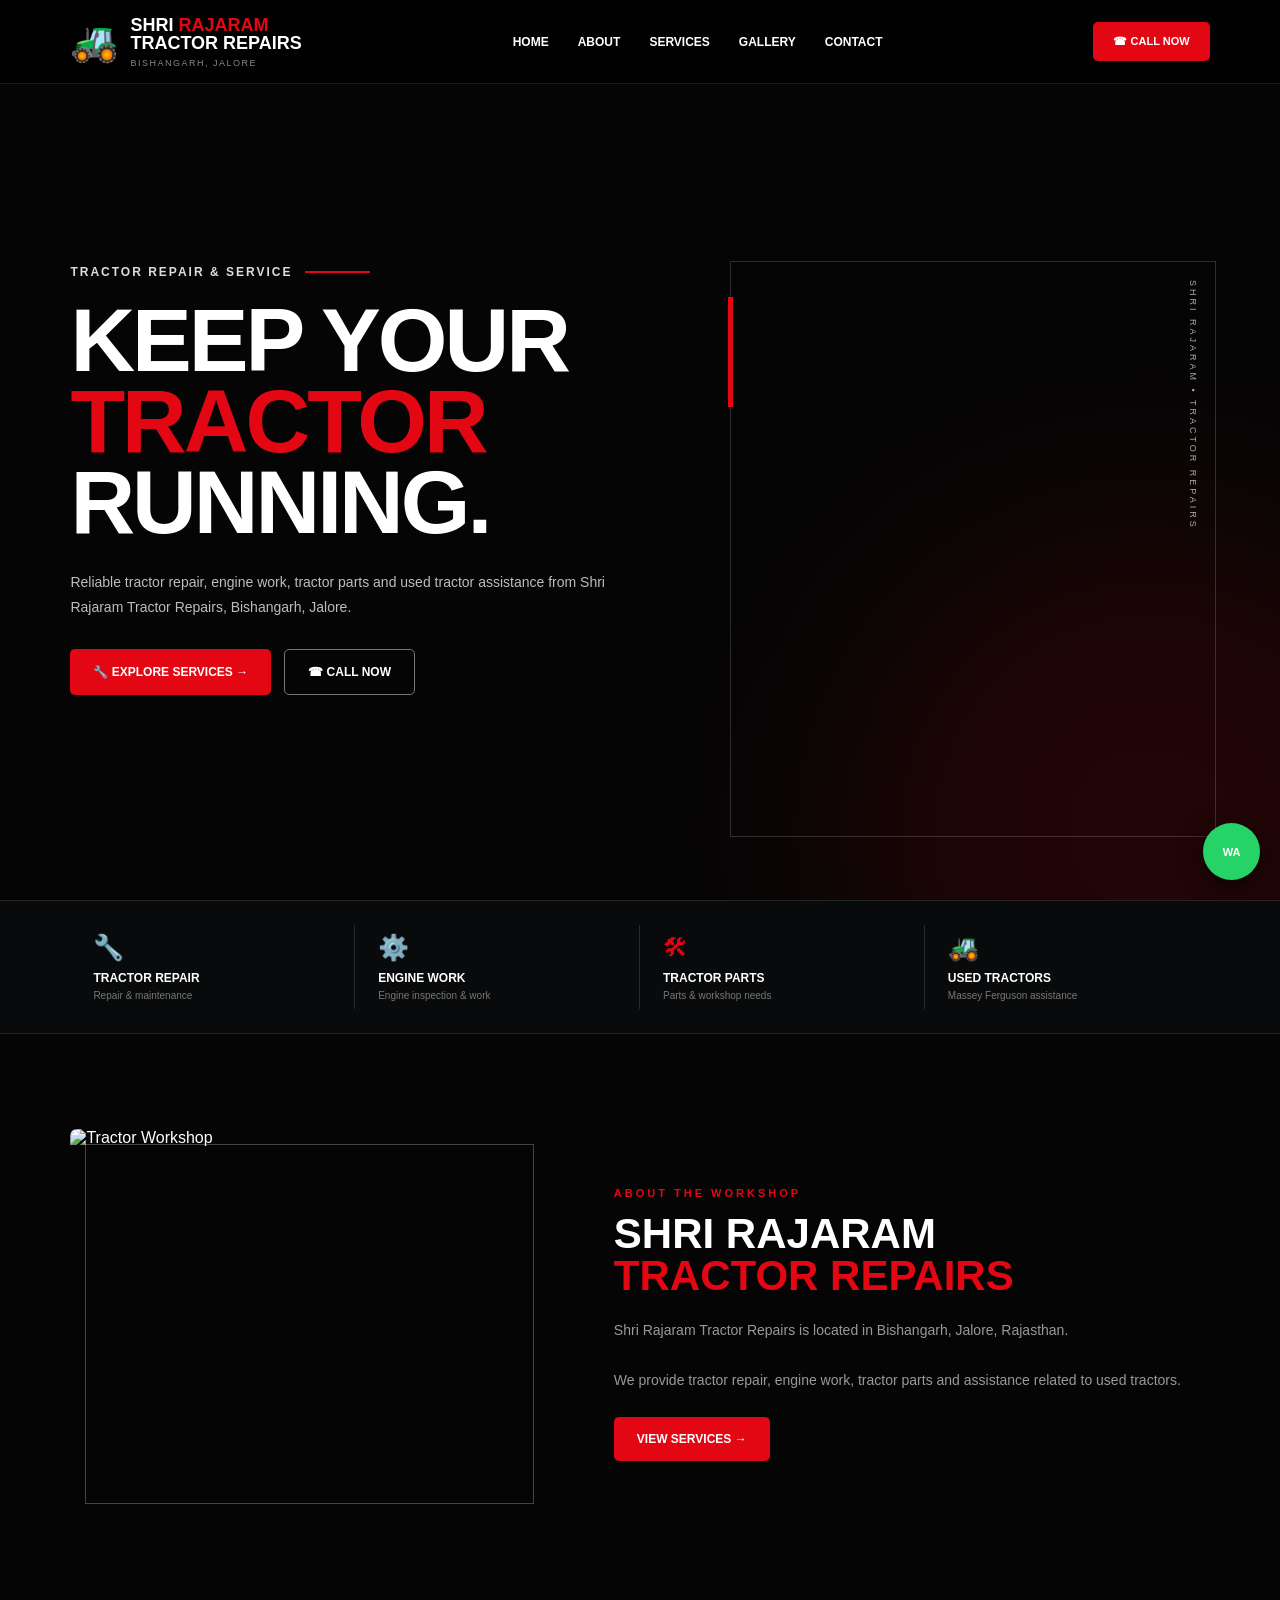
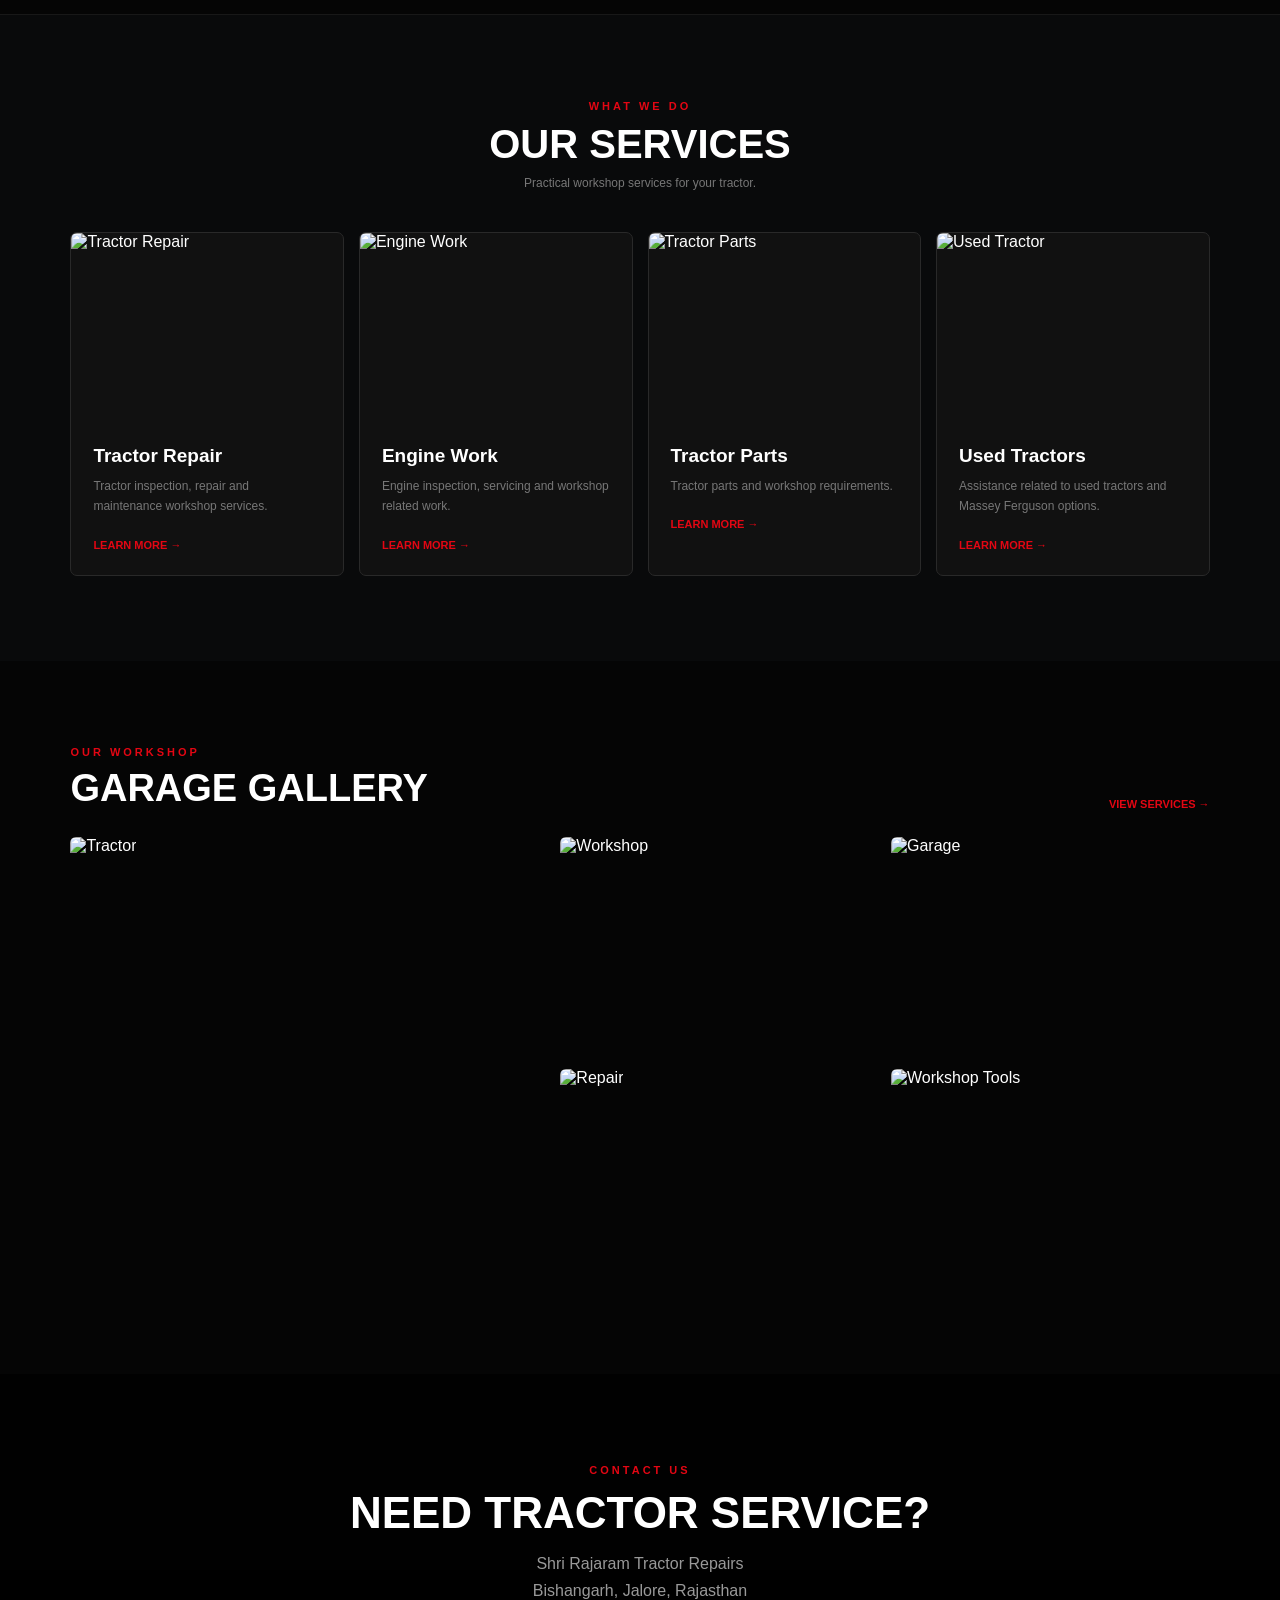
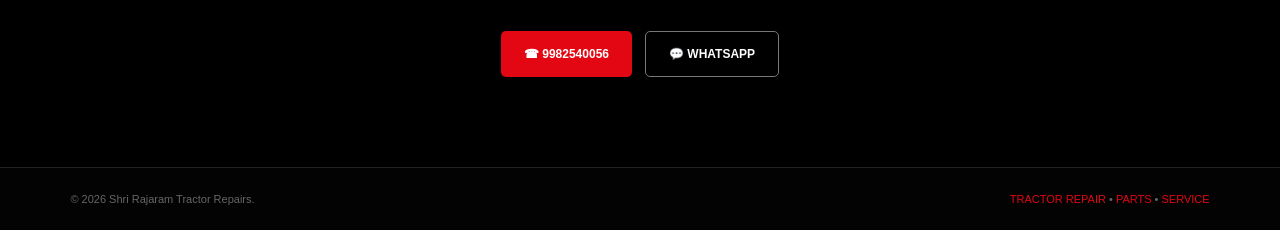
==== commit 1bf1179a: "Refactor index.html for design enhancements Updated styles and structure for improved design and fun" ====
--- a/index.html
+++ b/index.html
@@ -18,7 +18,7 @@
 }
 
 body{
-    background:#050607;
+    background:#050505;
     color:#fff;
     font-family:Arial,Helvetica,sans-serif;
     overflow-x:hidden;
@@ -35,66 +35,77 @@
     align-items:center;
     justify-content:center;
     text-align:center;
-    animation:introHide 1s ease 3.5s forwards;
-}
-
-.intro-box{
-    animation:introZoom 1.2s ease forwards;
+    animation:introOut 1s ease 3.4s forwards;
+}
+
+.intro-inner{
+    width:90%;
+    animation:introIn 1s ease;
 }
 
 .intro-tractor{
-    font-size:75px;
-    color:#e50914;
+    font-size:72px;
     margin-bottom:15px;
-    animation:tractorMove 1.4s ease;
-}
-
-.intro-title{
-    font-size:42px;
+    animation:tractorIn 1.2s ease;
+}
+
+.intro-name{
+    font-size:44px;
     font-weight:900;
-    letter-spacing:3px;
-    animation:textIn 1s ease .5s both;
-}
-
-.intro-title span{
-    color:#e50914;
+    letter-spacing:4px;
+}
+
+.intro-name span{
+    color:#e30613;
 }
 
 .intro-line{
     width:0;
     height:3px;
-    background:#e50914;
-    margin:15px auto;
-    animation:lineGrow 1s ease 1.2s forwards;
+    background:#e30613;
+    margin:17px auto;
+    animation:growLine 1s ease 1s forwards;
 }
 
 .intro-sub{
-    color:#aaa;
+    color:#888;
+    font-size:11px;
     letter-spacing:4px;
-    font-size:13px;
-    animation:textIn 1s ease 1.6s both;
-}
-
-@keyframes tractorMove{
-    from{transform:translateY(40px);opacity:0}
-    to{transform:translateY(0);opacity:1}
-}
-
-@keyframes textIn{
-    from{opacity:0;transform:translateY(20px)}
-    to{opacity:1;transform:translateY(0)}
-}
-
-@keyframes lineGrow{
-    to{width:220px}
-}
-
-@keyframes introZoom{
-    from{transform:scale(.92)}
-    to{transform:scale(1)}
-}
-
-@keyframes introHide{
+    animation:fadeIn 1s ease 1.6s both;
+}
+
+@keyframes tractorIn{
+    from{
+        opacity:0;
+        transform:translateY(50px) scale(.7);
+    }
+    to{
+        opacity:1;
+        transform:translateY(0) scale(1);
+    }
+}
+
+@keyframes introIn{
+    from{
+        opacity:0;
+        transform:scale(.85);
+    }
+    to{
+        opacity:1;
+        transform:scale(1);
+    }
+}
+
+@keyframes growLine{
+    to{width:240px;}
+}
+
+@keyframes fadeIn{
+    from{opacity:0;}
+    to{opacity:1;}
+}
+
+@keyframes introOut{
     to{
         opacity:0;
         visibility:hidden;
@@ -102,183 +113,190 @@
     }
 }
 
-/* ================= NAVBAR ================= */
-
-.navbar{
+/* ================= HEADER ================= */
+
+header{
     position:absolute;
     top:0;
     left:0;
     width:100%;
+    height:84px;
     z-index:100;
-    height:82px;
     display:flex;
     align-items:center;
     justify-content:space-between;
     padding:0 5.5%;
-    background:rgba(0,0,0,.82);
-    border-bottom:1px solid rgba(255,255,255,.08);
+    background:rgba(0,0,0,.75);
+    border-bottom:1px solid rgba(255,255,255,.09);
 }
 
 .logo{
+    color:#fff;
+    text-decoration:none;
     display:flex;
     align-items:center;
-    gap:12px;
+    gap:11px;
 }
 
 .logo-icon{
-    font-size:42px;
-    color:#e50914;
-}
-
-.logo-text{
-    font-size:20px;
+    font-size:39px;
+}
+
+.logo-title{
+    font-size:18px;
     font-weight:900;
-    line-height:1.05;
-}
-
-.logo-text span{
-    color:#e50914;
-}
-
-.logo-location{
-    font-size:11px;
-    color:#aaa;
-    margin-top:4px;
-}
-
-.nav-links{
+    line-height:1;
+}
+
+.logo-title span{
+    color:#e30613;
+}
+
+.logo-place{
+    color:#888;
+    font-size:9px;
+    letter-spacing:1.5px;
+    margin-top:6px;
+}
+
+nav{
     display:flex;
-    gap:34px;
-}
-
-.nav-links a{
+    gap:29px;
+}
+
+nav a{
     color:#fff;
     text-decoration:none;
-    font-size:14px;
+    font-size:12px;
     font-weight:bold;
+    transition:.3s;
+}
+
+nav a:hover{
+    color:#e30613;
+}
+
+.call-top{
+    color:#fff;
+    background:#e30613;
+    text-decoration:none;
+    padding:13px 20px;
+    border-radius:5px;
+    font-size:11px;
+    font-weight:bold;
+}
+
+/* ================= HERO ================= */
+
+.hero{
+    min-height:100vh;
     position:relative;
-}
-
-.nav-links a:after{
+    display:flex;
+    align-items:center;
+    padding:115px 5.5% 55px;
+    overflow:hidden;
+
+    background:
+    linear-gradient(
+        90deg,
+        #050505 0%,
+        #050505 26%,
+        rgba(5,5,5,.91) 42%,
+        rgba(5,5,5,.48) 67%,
+        rgba(5,5,5,.08) 100%
+    ),
+    url("https://images.unsplash.com/photo-1537462715879-360eeb61a0ad?auto=format&fit=crop&w=2200&q=90");
+
+    background-size:cover;
+    background-position:center;
+}
+
+.hero:after{
     content:"";
     position:absolute;
-    left:0;
-    bottom:-10px;
-    width:0;
-    height:2px;
-    background:#e50914;
-    transition:.3s;
-}
-
-.nav-links a:hover:after{
-    width:100%;
-}
-
-.call-top{
-    background:#e50914;
-    color:white;
-    text-decoration:none;
-    padding:13px 22px;
-    border-radius:8px;
-    font-weight:bold;
-    font-size:14px;
-}
-
-/* ================= HERO ================= */
-
-.hero{
-    min-height:650px;
-    height:100vh;
-    max-height:850px;
-    display:flex;
-    align-items:center;
-    padding:100px 5.5% 50px;
-    position:relative;
-    overflow:hidden;
-
-    background:
-    linear-gradient(90deg,
-    #050607 0%,
-    rgba(5,6,7,.96) 25%,
-    rgba(5,6,7,.55) 53%,
-    rgba(5,6,7,.08) 100%),
-    url("https://images.unsplash.com/photo-1537462715879-360eeb61a0ad?auto=format&fit=crop&w=2000&q=90");
-
-    background-size:cover;
-    background-position:center;
+    right:-170px;
+    bottom:-230px;
+    width:600px;
+    height:600px;
+    border-radius:50%;
+    background:#e30613;
+    opacity:.13;
+    filter:blur(100px);
 }
 
 .hero-content{
     width:52%;
     position:relative;
-    z-index:2;
-}
-
-.hero-small{
-    color:#fff;
+    z-index:5;
+}
+
+.hero-label{
+    display:flex;
+    align-items:center;
+    gap:13px;
+    color:#ddd;
+    font-size:12px;
     letter-spacing:2px;
-    font-size:15px;
-    margin-bottom:18px;
-}
-
-.hero-small span{
-    display:inline-block;
-    width:70px;
+    font-weight:bold;
+    margin-bottom:21px;
+}
+
+.hero-label i{
+    width:65px;
     height:2px;
-    background:#e50914;
-    vertical-align:middle;
-    margin-left:15px;
+    background:#e30613;
 }
 
 .hero h1{
-    font-size:clamp(48px,6vw,82px);
-    line-height:.98;
+    font-size:clamp(52px,7vw,92px);
+    line-height:.9;
+    letter-spacing:-3px;
     font-weight:900;
-    margin-bottom:25px;
 }
 
 .hero h1 span{
-    color:#e50914;
-}
-
-.hero p{
-    max-width:560px;
-    color:#ddd;
-    font-size:16px;
-    line-height:1.65;
-    margin-bottom:30px;
+    color:#e30613;
+}
+
+.hero-text{
+    color:#bdbdbd;
+    max-width:540px;
+    font-size:14px;
+    line-height:1.8;
+    margin:28px 0;
 }
 
 .hero-buttons{
     display:flex;
-    gap:15px;
+    gap:13px;
+    flex-wrap:wrap;
 }
 
 .btn{
     display:inline-flex;
     align-items:center;
     justify-content:center;
-    gap:9px;
-    padding:15px 24px;
-    border-radius:7px;
+    padding:15px 23px;
+    border-radius:5px;
     text-decoration:none;
-    font-weight:bold;
+    font-size:12px;
+    font-weight:900;
     transition:.3s;
 }
 
 .btn-red{
-    background:#e50914;
+    background:#e30613;
     color:#fff;
 }
 
 .btn-red:hover{
-    background:#b90710;
+    background:#b50510;
     transform:translateY(-3px);
 }
 
 .btn-outline{
-    border:1px solid #fff;
     color:#fff;
+    border:1px solid #777;
 }
 
 .btn-outline:hover{
@@ -286,162 +304,259 @@
     color:#000;
 }
 
-/* ================= QUICK SERVICES ================= */
-
-.quick-services{
-    background:#080a0b;
+/* Hero right framing */
+
+.hero-frame{
+    position:absolute;
+    z-index:4;
+    right:5%;
+    bottom:7%;
+    width:38%;
+    height:64%;
+    border:1px solid rgba(255,255,255,.16);
+    pointer-events:none;
+}
+
+.hero-frame:before{
+    content:"";
+    position:absolute;
+    left:-3px;
+    top:35px;
+    width:5px;
+    height:110px;
+    background:#e30613;
+}
+
+.hero-frame-text{
+    position:absolute;
+    right:17px;
+    top:18px;
+    color:#aaa;
+    font-size:9px;
+    letter-spacing:3px;
+    writing-mode:vertical-rl;
+}
+
+/* ================= SERVICE STRIP ================= */
+
+.service-strip{
+    display:grid;
+    grid-template-columns:repeat(4,1fr);
+    padding:24px 5.5%;
+    background:#090a0b;
     border-top:1px solid #252525;
     border-bottom:1px solid #252525;
+}
+
+.strip-item{
+    padding:8px 23px;
+    border-right:1px solid #292929;
+}
+
+.strip-item:last-child{
+    border-right:0;
+}
+
+.strip-icon{
+    color:#e30613;
+    font-size:25px;
+    margin-bottom:9px;
+}
+
+.strip-item h3{
+    font-size:12px;
+    margin-bottom:5px;
+}
+
+.strip-item p{
+    color:#777;
+    font-size:10px;
+}
+
+/* ================= ABOUT ================= */
+
+.about{
+    padding:95px 5.5%;
     display:grid;
-    grid-template-columns:repeat(4,1fr);
-    padding:25px 5.5%;
-}
-
-.quick-card{
-    padding:12px 30px;
-    border-right:1px solid #292929;
-    display:flex;
-    gap:18px;
+    grid-template-columns:42% 1fr;
+    gap:65px;
     align-items:center;
 }
 
-.quick-card:last-child{
-    border-right:none;
-}
-
-.quick-icon{
-    color:#e50914;
-    font-size:35px;
-}
-
-.quick-card h3{
-    font-size:15px;
-    margin-bottom:7px;
-}
-
-.quick-card p{
-    color:#888;
-    font-size:12px;
-}
-
-/* ================= ABOUT ================= */
-
-.about{
-    padding:90px 5.5%;
-    display:grid;
-    grid-template-columns:38% 1fr 28%;
-    gap:40px;
-    align-items:center;
-}
-
-.about-image{
-    height:310px;
-    border-radius:8px;
+.about-photo{
+    height:390px;
     overflow:hidden;
-}
-
-.about-image img{
+    position:relative;
+    border-radius:7px;
+}
+
+.about-photo img{
     width:100%;
     height:100%;
     object-fit:cover;
     transition:.6s;
 }
 
-.about-image:hover img{
-    transform:scale(1.07);
-}
-
-.red-small{
-    color:#e50914;
+.about-photo:hover img{
+    transform:scale(1.06);
+}
+
+.about-photo:after{
+    content:"";
+    position:absolute;
+    inset:15px;
+    border:1px solid rgba(255,255,255,.25);
+}
+
+.section-label{
+    color:#e30613;
+    font-size:11px;
+    font-weight:bold;
+    letter-spacing:3px;
+}
+
+.about h2{
+    font-size:42px;
+    line-height:1;
+    margin:14px 0 21px;
+}
+
+.about h2 span{
+    color:#e30613;
+}
+
+.about-text{
+    color:#999;
+    font-size:14px;
+    line-height:1.8;
+    max-width:620px;
+}
+
+.about .btn{
+    margin-top:24px;
+}
+
+/* ================= SERVICES ================= */
+
+.services{
+    padding:85px 5.5%;
+    background:#090a0b;
+    border-top:1px solid #181818;
+}
+
+.section-heading{
+    text-align:center;
+    margin-bottom:42px;
+}
+
+.section-heading h2{
+    font-size:40px;
+    margin-top:10px;
+}
+
+.section-heading p{
+    color:#777;
     font-size:12px;
+    margin-top:9px;
+}
+
+.service-grid{
+    display:grid;
+    grid-template-columns:repeat(4,1fr);
+    gap:15px;
+}
+
+.service-card{
+    background:#111;
+    border:1px solid #292929;
+    overflow:hidden;
+    border-radius:7px;
+    transition:.35s;
+}
+
+.service-card:hover{
+    transform:translateY(-7px);
+    border-color:#e30613;
+}
+
+.service-image{
+    height:190px;
+    overflow:hidden;
+}
+
+.service-image img{
+    width:100%;
+    height:100%;
+    object-fit:cover;
+    transition:.5s;
+}
+
+.service-card:hover img{
+    transform:scale(1.08);
+}
+
+.service-content{
+    padding:22px;
+}
+
+.service-content h3{
+    font-size:19px;
+    margin-bottom:9px;
+}
+
+.service-content p{
+    color:#777;
+    font-size:12px;
+    line-height:1.7;
+    margin-bottom:18px;
+}
+
+.service-content a{
+    color:#e30613;
+    text-decoration:none;
+    font-size:11px;
     font-weight:bold;
-    letter-spacing:2px;
-}
-
-.about h2{
-    font-size:36px;
-    margin:12px 0 20px;
-}
-
-.about h2 span{
-    color:#e50914;
-}
-
-.about-text{
-    color:#aaa;
-    line-height:1.7;
-    font-size:14px;
-}
-
-.about-btn{
-    margin-top:20px;
-}
-
-.info-box{
-    border-left:1px solid #333;
-    padding-left:30px;
-}
-
-.info-item{
-    margin-bottom:25px;
-}
-
-.info-item strong{
-    display:block;
-    color:#fff;
-    margin-bottom:5px;
-}
-
-.info-item span{
-    color:#999;
-    font-size:13px;
-}
-
-.info-item b{
-    color:#e50914;
 }
 
 /* ================= GALLERY ================= */
 
 .gallery{
-    padding:75px 5.5%;
-    background:#080a0b;
-    border-top:1px solid #181818;
-}
-
-.section-heading{
+    padding:85px 5.5%;
+}
+
+.gallery-heading{
     display:flex;
     justify-content:space-between;
     align-items:end;
-    margin-bottom:25px;
-}
-
-.section-heading h2{
-    font-size:30px;
-    margin-top:8px;
-}
-
-.view-all{
-    color:#fff;
+    margin-bottom:27px;
+}
+
+.gallery-heading h2{
+    font-size:38px;
+    margin-top:9px;
+}
+
+.gallery-heading a{
+    color:#e30613;
     text-decoration:none;
-    font-size:13px;
-}
-
-.view-all:hover{
-    color:#e50914;
+    font-size:11px;
+    font-weight:bold;
 }
 
 .gallery-grid{
     display:grid;
-    grid-template-columns:1.25fr 1fr 1fr 1.25fr;
+    grid-template-columns:1.5fr 1fr 1fr;
+    grid-template-rows:220px 220px;
     gap:12px;
 }
 
 .gallery-item{
-    height:230px;
     overflow:hidden;
-    border-radius:7px;
-    position:relative;
+    border-radius:6px;
+}
+
+.gallery-item:first-child{
+    grid-row:span 2;
 }
 
 .gallery-item img{
@@ -452,52 +567,52 @@
 }
 
 .gallery-item:hover img{
-    transform:scale(1.08);
+    transform:scale(1.07);
 }
 
 /* ================= CONTACT ================= */
 
 .contact{
-    padding:80px 5.5%;
+    padding:90px 5.5%;
     text-align:center;
     background:
-    linear-gradient(rgba(0,0,0,.82),rgba(0,0,0,.9)),
+    linear-gradient(rgba(0,0,0,.87),rgba(0,0,0,.93)),
     url("https://images.unsplash.com/photo-1504917595217-d4dc5ebe6122?auto=format&fit=crop&w=1800&q=90");
     background-size:cover;
     background-position:center;
 }
 
 .contact h2{
-    font-size:42px;
+    font-size:44px;
     margin:12px 0;
 }
 
 .contact p{
-    color:#aaa;
-    margin-bottom:25px;
+    color:#999;
+    line-height:1.7;
+    margin-bottom:27px;
 }
 
 .contact-buttons{
     display:flex;
     justify-content:center;
-    gap:15px;
+    gap:13px;
 }
 
 /* ================= FOOTER ================= */
 
 footer{
-    background:#030405;
+    background:#030303;
     border-top:1px solid #222;
     padding:25px 5.5%;
     display:flex;
     justify-content:space-between;
-    align-items:center;
-    color:#777;
-    font-size:12px;
-}
-
-.footer-red{
-    color:#e50914;
+    color:#666;
+    font-size:11px;
+}
+
+footer span{
+    color:#e30613;
 }
 
 /* ================= WHATSAPP ================= */
@@ -506,100 +621,96 @@
     position:fixed;
     right:20px;
     bottom:20px;
-    width:58px;
-    height:58px;
+    width:57px;
+    height:57px;
     border-radius:50%;
     background:#25d366;
-    color:#fff;
+    color:white;
     display:flex;
     align-items:center;
     justify-content:center;
     text-decoration:none;
+    font-size:11px;
     font-weight:bold;
-    font-size:14px;
     z-index:500;
-    box-shadow:0 5px 25px rgba(0,0,0,.5);
-    animation:pulse 2s infinite;
-}
-
-@keyframes pulse{
-    0%,100%{transform:scale(1)}
-    50%{transform:scale(1.08)}
-}
-
-/* ================= MOBILE ================= */
+    box-shadow:0 5px 25px rgba(0,0,0,.6);
+}
+
+/* ================= TABLET ================= */
 
 @media(max-width:950px){
 
-    .navbar{
-        padding:0 4%;
-    }
-
-    .nav-links{
+    nav{
         display:none;
     }
 
-    .call-top{
-        padding:11px 14px;
-        font-size:12px;
-    }
-
-    .hero{
-        min-height:700px;
-        background:
-        linear-gradient(90deg,rgba(0,0,0,.88),rgba(0,0,0,.45)),
-        url("https://images.unsplash.com/photo-1537462715879-360eeb61a0ad?auto=format&fit=crop&w=1400&q=85");
-        background-position:center;
+    .top-call{
+        margin-left:auto;
     }
 
     .hero-content{
-        width:90%;
-    }
-
-    .quick-services{
+        width:68%;
+    }
+
+    .hero-frame{
+        width:47%;
+        height:55%;
+    }
+
+    .service-strip{
         grid-template-columns:repeat(2,1fr);
     }
 
-    .quick-card:nth-child(2){
-        border-right:none;
+    .strip-item:nth-child(2){
+        border-right:0;
+    }
+
+    .service-grid{
+        grid-template-columns:repeat(2,1fr);
     }
 
     .about{
         grid-template-columns:1fr;
     }
-
-    .info-box{
-        border-left:none;
-        border-top:1px solid #333;
-        padding:25px 0 0;
-    }
-
-    .gallery-grid{
-        grid-template-columns:repeat(2,1fr);
-    }
-}
+}
+
+/* ================= MOBILE ================= */
 
 @media(max-width:600px){
 
-    .logo-text{
-        font-size:15px;
+    header{
+        height:70px;
+        padding:0 5%;
     }
 
     .logo-icon{
-        font-size:30px;
-    }
-
-    .logo-location{
-        font-size:9px;
-    }
-
-    .call-top{
+        font-size:29px;
+    }
+
+    .logo-title{
+        font-size:13px;
+    }
+
+    .logo-place{
+        font-size:8px;
+    }
+
+    .top-call{
         display:none;
     }
 
     .hero{
-        min-height:680px;
-        padding:120px 6% 50px;
+        min-height:720px;
+        padding:115px 6% 50px;
+
+        background:
+        linear-gradient(
+            rgba(0,0,0,.72),
+            rgba(0,0,0,.91)
+        ),
+        url("https://images.unsplash.com/photo-1537462715879-360eeb61a0ad?auto=format&fit=crop&w=1400&q=90");
+
+        background-position:center;
     }
 
     .hero-content{
@@ -607,59 +718,85 @@
     }
 
     .hero h1{
-        font-size:48px;
-    }
-
-    .hero p{
-        font-size:14px;
+        font-size:52px;
+        letter-spacing:-2px;
+    }
+
+    .hero-text{
+        font-size:13px;
     }
 
     .hero-buttons{
         flex-direction:column;
-        width:210px;
-    }
-
-    .quick-services{
+        width:220px;
+    }
+
+    .hero-frame{
+        display:none;
+    }
+
+    .service-strip{
         grid-template-columns:1fr;
-        padding:15px 6%;
-    }
-
-    .quick-card{
-        border-right:none;
+        padding:12px 6%;
+    }
+
+    .strip-item{
+        border-right:0;
         border-bottom:1px solid #222;
-        padding:20px 5px;
-    }
-
-    .quick-card:last-child{
-        border-bottom:none;
-    }
-
-    .about{
-        padding:65px 6%;
-    }
-
-    .about h2{
-        font-size:31px;
-    }
-
-    .gallery{
-        padding:60px 6%;
-    }
-
-    .gallery-grid{
-        grid-template-columns:1fr;
-    }
-
-    .gallery-item{
-        height:220px;
-    }
-
+        padding:19px 5px;
+    }
+
+    .strip-item:last-child{
+        border-bottom:0;
+    }
+
+    .about,
+    .services,
+    .gallery,
     .contact{
         padding:65px 6%;
     }
 
+    .about-photo{
+        height:275px;
+    }
+
+    .about h2{
+        font-size:34px;
+    }
+
+    .section-heading h2,
+    .gallery-heading h2{
+        font-size:32px;
+    }
+
+    .service-grid{
+        grid-template-columns:1fr;
+    }
+
+    .gallery-heading{
+        display:block;
+    }
+
+    .gallery-heading a{
+        display:block;
+        margin-top:14px;
+    }
+
+    .gallery-grid{
+        display:grid;
+        grid-template-columns:1fr;
+        grid-template-rows:none;
+    }
+
+    .gallery-item,
+    .gallery-item:first-child{
+        height:225px;
+        grid-row:auto;
+    }
+
     .contact h2{
-        font-size:32px;
+        font-size:33px;
     }
 
     .contact-buttons{
@@ -673,8 +810,12 @@
         text-align:center;
     }
 
-    .intro-title{
+    .intro-name{
         font-size:28px;
+    }
+
+    .intro-sub{
+        font-size:8px;
     }
 }
 </style>
@@ -685,55 +826,72 @@
 <!-- ================= OPENING ANIMATION ================= -->
 
 <div id="intro">
-    <div class="intro-box">
-        <div class="intro-tractor">🚜</div>
-
-        <div class="intro-title">
+
+    <div class="intro-inner">
+
+        <div class="intro-tractor">
+            🚜
+        </div>
+
+        <div class="intro-name">
             SHRI <span>RAJARAM</span>
         </div>
 
         <div class="intro-line"></div>
 
-        <div class="intro-title">
+        <div class="intro-name">
             TRACTOR REPAIRS
         </div>
 
         <div class="intro-sub">
             BISHANGARH • JALORE • RAJASTHAN
         </div>
-    </div>
+
+    </div>
+
 </div>
 
 
-<!-- ================= NAVBAR ================= -->
-
-<header class="navbar">
-
-    <a href="index.html" class="logo"
-       style="text-decoration:none;color:white;">
-
-        <div class="logo-icon">🚜</div>
+<!-- ================= HEADER ================= -->
+
+<header>
+
+    <a href="index.html" class="logo">
+
+        <div class="logo-icon">
+            🚜
+        </div>
 
         <div>
-            <div class="logo-text">
+
+            <div class="logo-title">
                 SHRI <span>RAJARAM</span><br>
                 TRACTOR REPAIRS
             </div>
 
-            <div class="logo-location">
-                Bishangarh, Jalore
+            <div class="logo-place">
+                BISHANGARH, JALORE
             </div>
+
         </div>
 
     </a>
 
-    <nav class="nav-links">
+
+    <nav>
+
         <a href="index.html">HOME</a>
+
         <a href="#about">ABOUT</a>
+
         <a href="services.html">SERVICES</a>
+
         <a href="#gallery">GALLERY</a>
+
         <a href="#contact">CONTACT</a>
+
     </nav>
+
 
     <a href="tel:9982540056" class="call-top">
         ☎ CALL NOW
@@ -748,162 +906,375 @@
 
     <div class="hero-content">
 
-        <div class="hero-small">
-            TRUSTED TRACTOR REPAIR SERVICE
-            <span></span>
-        </div>
+        <div class="hero-label">
+
+            TRACTOR REPAIR & SERVICE
+
+            <i></i>
+
+        </div>
+
 
         <h1>
+
             KEEP YOUR<br>
+
             <span>TRACTOR</span><br>
-            RUNNING
+
+            RUNNING.
+
         </h1>
 
+
+        <p class="hero-text">
+
+            Reliable tractor repair, engine work, tractor parts
+            and used tractor assistance from Shri Rajaram Tractor
+            Repairs, Bishangarh, Jalore.
+
+        </p>
+
+
+        <div class="hero-buttons">
+
+            <a href="services.html" class="btn btn-red">
+
+                🔧 EXPLORE SERVICES →
+
+            </a>
+
+
+            <a href="tel:9982540056" class="btn btn-outline">
+
+                ☎ CALL NOW
+
+            </a>
+
+        </div>
+
+    </div>
+
+
+    <div class="hero-frame">
+
+        <div class="hero-frame-text">
+            SHRI RAJARAM • TRACTOR REPAIRS
+        </div>
+
+    </div>
+
+</section>
+
+
+<!-- ================= SERVICE STRIP ================= -->
+
+<section class="service-strip">
+
+    <div class="strip-item">
+
+        <div class="strip-icon">
+            🔧
+        </div>
+
+        <h3>
+            TRACTOR REPAIR
+        </h3>
+
         <p>
-            From regular servicing to engine work, spare parts
-            and used tractor assistance — we provide dependable
-            tractor services with practical workshop support.
+            Repair & maintenance
         </p>
 
-        <div class="hero-buttons">
-
-            <a href="services.html" class="btn btn-red">
-                🔧 EXPLORE SERVICES →
-            </a>
-
-            <a href="tel:9982540056" class="btn btn-outline">
-                ☎ CALL NOW
-            </a>
-
-        </div>
+    </div>
+
+
+    <div class="strip-item">
+
+        <div class="strip-icon">
+            ⚙️
+        </div>
+
+        <h3>
+            ENGINE WORK
+        </h3>
+
+        <p>
+            Engine inspection & work
+        </p>
+
+    </div>
+
+
+    <div class="strip-item">
+
+        <div class="strip-icon">
+            🛠
+        </div>
+
+        <h3>
+            TRACTOR PARTS
+        </h3>
+
+        <p>
+            Parts & workshop needs
+        </p>
+
+    </div>
+
+
+    <div class="strip-item">
+
+        <div class="strip-icon">
+            🚜
+        </div>
+
+        <h3>
+            USED TRACTORS
+        </h3>
+
+        <p>
+            Massey Ferguson assistance
+        </p>
 
     </div>
 
 </section>
 
 
-<!-- ================= QUICK SERVICES ================= -->
-
-<section class="quick-services">
-
-    <div class="quick-card">
-        <div class="quick-icon">🔧</div>
-        <div>
-            <h3>TRACTOR REPAIR</h3>
-            <p>Repair & maintenance</p>
-        </div>
-    </div>
-
-    <div class="quick-card">
-        <div class="quick-icon">⚙️</div>
-        <div>
-            <h3>ENGINE WORK</h3>
-            <p>Engine servicing & work</p>
-        </div>
-    </div>
-
-    <div class="quick-card">
-        <div class="quick-icon">⚙</div>
-        <div>
-            <h3>TRACTOR PARTS</h3>
-            <p>Parts & workshop needs</p>
-        </div>
-    </div>
-
-    <div class="quick-card">
-        <div class="quick-icon">🚜</div>
-        <div>
-            <h3>USED TRACTORS</h3>
-            <p>Massey Ferguson options</p>
-        </div>
-    </div>
-
-</section>
-
-
 <!-- ================= ABOUT ================= -->
 
 <section class="about" id="about">
 
-    <div class="about-image">
+    <div class="about-photo">
 
         <img
-        src="https://images.unsplash.com/photo-1537462715879-360eeb61a0ad?auto=format&fit=crop&w=1000&q=90"
+        src="https://images.unsplash.com/photo-1537462715879-360eeb61a0ad?auto=format&fit=crop&w=1200&q=90"
         alt="Tractor Workshop">
 
     </div>
 
+
     <div>
 
-        <div class="red-small">
-            ABOUT US
-        </div>
+        <div class="section-label">
+            ABOUT THE WORKSHOP
+        </div>
+
 
         <h2>
+
             SHRI RAJARAM<br>
+
             <span>TRACTOR REPAIRS</span>
+
         </h2>
 
+
         <p class="about-text">
-            Shri Rajaram Tractor Repairs is a tractor repair
-            and workshop business located in Bishangarh,
-            Jalore, Rajasthan.
+
+            Shri Rajaram Tractor Repairs is located in
+            Bishangarh, Jalore, Rajasthan.
+
             <br><br>
+
             We provide tractor repair, engine work,
             tractor parts and assistance related to
             used tractors.
+
         </p>
 
-        <a href="services.html" class="btn btn-red about-btn">
-            KNOW MORE →
+
+        <a href="services.html" class="btn btn-red">
+
+            VIEW SERVICES →
+
         </a>
 
     </div>
 
-
-    <div class="info-box">
-
-        <div class="info-item">
-            <strong>📍 Location</strong>
-            <span>Bishangarh, Jalore, Rajasthan</span>
-        </div>
-
-        <div class="info-item">
-            <strong>☎ Phone</strong>
-            <span>9982540056</span>
-        </div>
-
-        <div class="info-item">
-            <strong>⏰ Working Hours</strong>
-            <span>Contact for current timing</span>
-        </div>
-
-        <div class="info-item">
-            <strong><b>★</b> Your Tractor</strong>
-            <span>Our Priority</span>
-        </div>
-
-    </div>
-
 </section>
 
 
+<!-- ================= SERVICES ================= -->
+
+<section class="services">
+
+    <div class="section-heading">
+
+        <div class="section-label">
+            WHAT WE DO
+        </div>
+
+        <h2>
+            OUR SERVICES
+        </h2>
+
+        <p>
+            Practical workshop services for your tractor.
+        </p>
+
+    </div>
+
+
+    <div class="service-grid">
+
+
+        <!-- CARD 1 -->
+
+        <article class="service-card">
+
+            <div class="service-image">
+
+                <img
+                src="https://images.unsplash.com/photo-1537462715879-360eeb61a0ad?auto=format&fit=crop&w=900&q=85"
+                alt="Tractor Repair">
+
+            </div>
+
+
+            <div class="service-content">
+
+                <h3>
+                    Tractor Repair
+                </h3>
+
+                <p>
+                    Tractor inspection, repair and
+                    maintenance workshop services.
+                </p>
+
+                <a href="services.html">
+                    LEARN MORE →
+                </a>
+
+            </div>
+
+        </article>
+
+
+        <!-- CARD 2 -->
+
+        <article class="service-card">
+
+            <div class="service-image">
+
+                <img
+                src="https://images.unsplash.com/photo-1487754180451-c456f719a1fc?auto=format&fit=crop&w=900&q=85"
+                alt="Engine Work">
+
+            </div>
+
+
+            <div class="service-content">
+
+                <h3>
+                    Engine Work
+                </h3>
+
+                <p>
+                    Engine inspection, servicing and
+                    workshop related work.
+                </p>
+
+                <a href="services.html">
+                    LEARN MORE →
+                </a>
+
+            </div>
+
+        </article>
+
+
+        <!-- CARD 3 -->
+
+        <article class="service-card">
+
+            <div class="service-image">
+
+                <img
+                src="https://images.unsplash.com/photo-1581094794329-c8112a89af12?auto=format&fit=crop&w=900&q=85"
+                alt="Tractor Parts">
+
+            </div>
+
+
+            <div class="service-content">
+
+                <h3>
+                    Tractor Parts
+                </h3>
+
+                <p>
+                    Tractor parts and workshop
+                    requirements.
+                </p>
+
+                <a href="services.html">
+                    LEARN MORE →
+                </a>
+
+            </div>
+
+        </article>
+
+
+        <!-- CARD 4 -->
+
+        <article class="service-card">
+
+            <div class="service-image">
+
+                <img
+                src="https://images.unsplash.com/photo-1558981806-ec527fa84c39?auto=format&fit=crop&w=900&q=85"
+                alt="Used Tractor">
+
+            </div>
+
+
+            <div class="service-content">
+
+                <h3>
+                    Used Tractors
+                </h3>
+
+                <p>
+                    Assistance related to used tractors
+                    and Massey Ferguson options.
+                </p>
+
+                <a href="services.html">
+                    LEARN MORE →
+                </a>
+
+            </div>
+
+        </article>
+
+    </div>
+
+</section>
+
+
 <!-- ================= GALLERY ================= -->
 
 <section class="gallery" id="gallery">
 
-    <div class="section-heading">
+    <div class="gallery-heading">
 
         <div>
-            <div class="red-small">
-                OUR GALLERY
+
+            <div class="section-label">
+                OUR WORKSHOP
             </div>
 
-            <h2>WORKSHOP & TRACTORS</h2>
-        </div>
-
-        <a href="services.html" class="view-all">
-            View All →
+            <h2>
+                GARAGE GALLERY
+            </h2>
+
+        </div>
+
+
+        <a href="services.html">
+            VIEW SERVICES →
         </a>
 
     </div>
@@ -911,20 +1282,49 @@
 
     <div class="gallery-grid">
 
+
         <div class="gallery-item">
-            <img src="https://images.unsplash.com/photo-1537462715879-360eeb61a0ad?auto=format&fit=crop&w=900&q=85">
-        </div>
+
+            <img
+            src="https://images.unsplash.com/photo-1537462715879-360eeb61a0ad?auto=format&fit=crop&w=1200&q=90"
+            alt="Tractor">
+
+        </div>
+
 
         <div class="gallery-item">
-            <img src="https://images.unsplash.com/photo-1504917595217-d4dc5ebe6122?auto=format&fit=crop&w=900&q=85">
-        </div>
+
+            <img
+            src="https://images.unsplash.com/photo-1504917595217-d4dc5ebe6122?auto=format&fit=crop&w=900&q=85"
+            alt="Workshop">
+
+        </div>
+
 
         <div class="gallery-item">
-            <img src="https://images.unsplash.com/photo-1581094794329-c8112a89af12?auto=format&fit=crop&w=900&q=85">
-        </div>
+
+            <img
+            src="https://images.unsplash.com/photo-1487754180451-c456f719a1fc?auto=format&fit=crop&w=900&q=85"
+            alt="Garage">
+
+        </div>
+
 
         <div class="gallery-item">
-            <img src="https://images.unsplash.com/photo-1485965120184-e220f721d03e?auto=format&fit=crop&w=900&q=85">
+
+            <img
+            src="https://images.unsplash.com/photo-1581094794329-c8112a89af12?auto=format&fit=crop&w=900&q=85"
+            alt="Repair">
+
+        </div>
+
+
+        <div class="gallery-item">
+
+            <img
+            src="https://images.unsplash.com/photo-1581091226825-a6a2a5aee158?auto=format&fit=crop&w=900&q=85"
+            alt="Workshop Tools">
+
         </div>
 
     </div>
@@ -936,28 +1336,38 @@
 
 <section class="contact" id="contact">
 
-    <div class="red-small">
-        GET IN TOUCH
-    </div>
+    <div class="section-label">
+        CONTACT US
+    </div>
+
 
     <h2>
         NEED TRACTOR SERVICE?
     </h2>
 
+
     <p>
-        Contact Shri Rajaram Tractor Repairs.
+        Shri Rajaram Tractor Repairs<br>
+        Bishangarh, Jalore, Rajasthan
     </p>
 
+
     <div class="contact-buttons">
 
         <a href="tel:9982540056" class="btn btn-red">
-            ☎ CALL 9982540056
+
+            ☎ 9982540056
+
         </a>
 
-        <a href="https://wa.me/919982540056"
-           target="_blank"
-           class="btn btn-outline">
+
+        <a
+        href="https://wa.me/919982540056?text=Hello%20Shri%20Rajaram%20Tractor%20Repairs"
+        target="_blank"
+        class="btn btn-outline">
+
             💬 WHATSAPP
+
         </a>
 
     </div>
@@ -971,22 +1381,30 @@
 
     <div>
         © 2026 Shri Rajaram Tractor Repairs.
-        All Rights Reserved.
-    </div>
-
-    <div class="footer-red">
-        MASSEY FERGUSON • TRACTOR REPAIRS
+    </div>
+
+    <div>
+
+        <span>TRACTOR REPAIR</span>
+        •
+        <span>PARTS</span>
+        •
+        <span>SERVICE</span>
+
     </div>
 
 </footer>
 
 
-<!-- ================= WHATSAPP ================= -->
-
-<a href="https://wa.me/919982540056"
-   target="_blank"
-   class="whatsapp">
+<!-- ================= FLOATING WHATSAPP ================= -->
+
+<a
+href="https://wa.me/919982540056?text=Hello%20Shri%20Rajaram%20Tractor%20Repairs"
+target="_blank"
+class="whatsapp">
+
     WA
+
 </a>
 
 </body>
